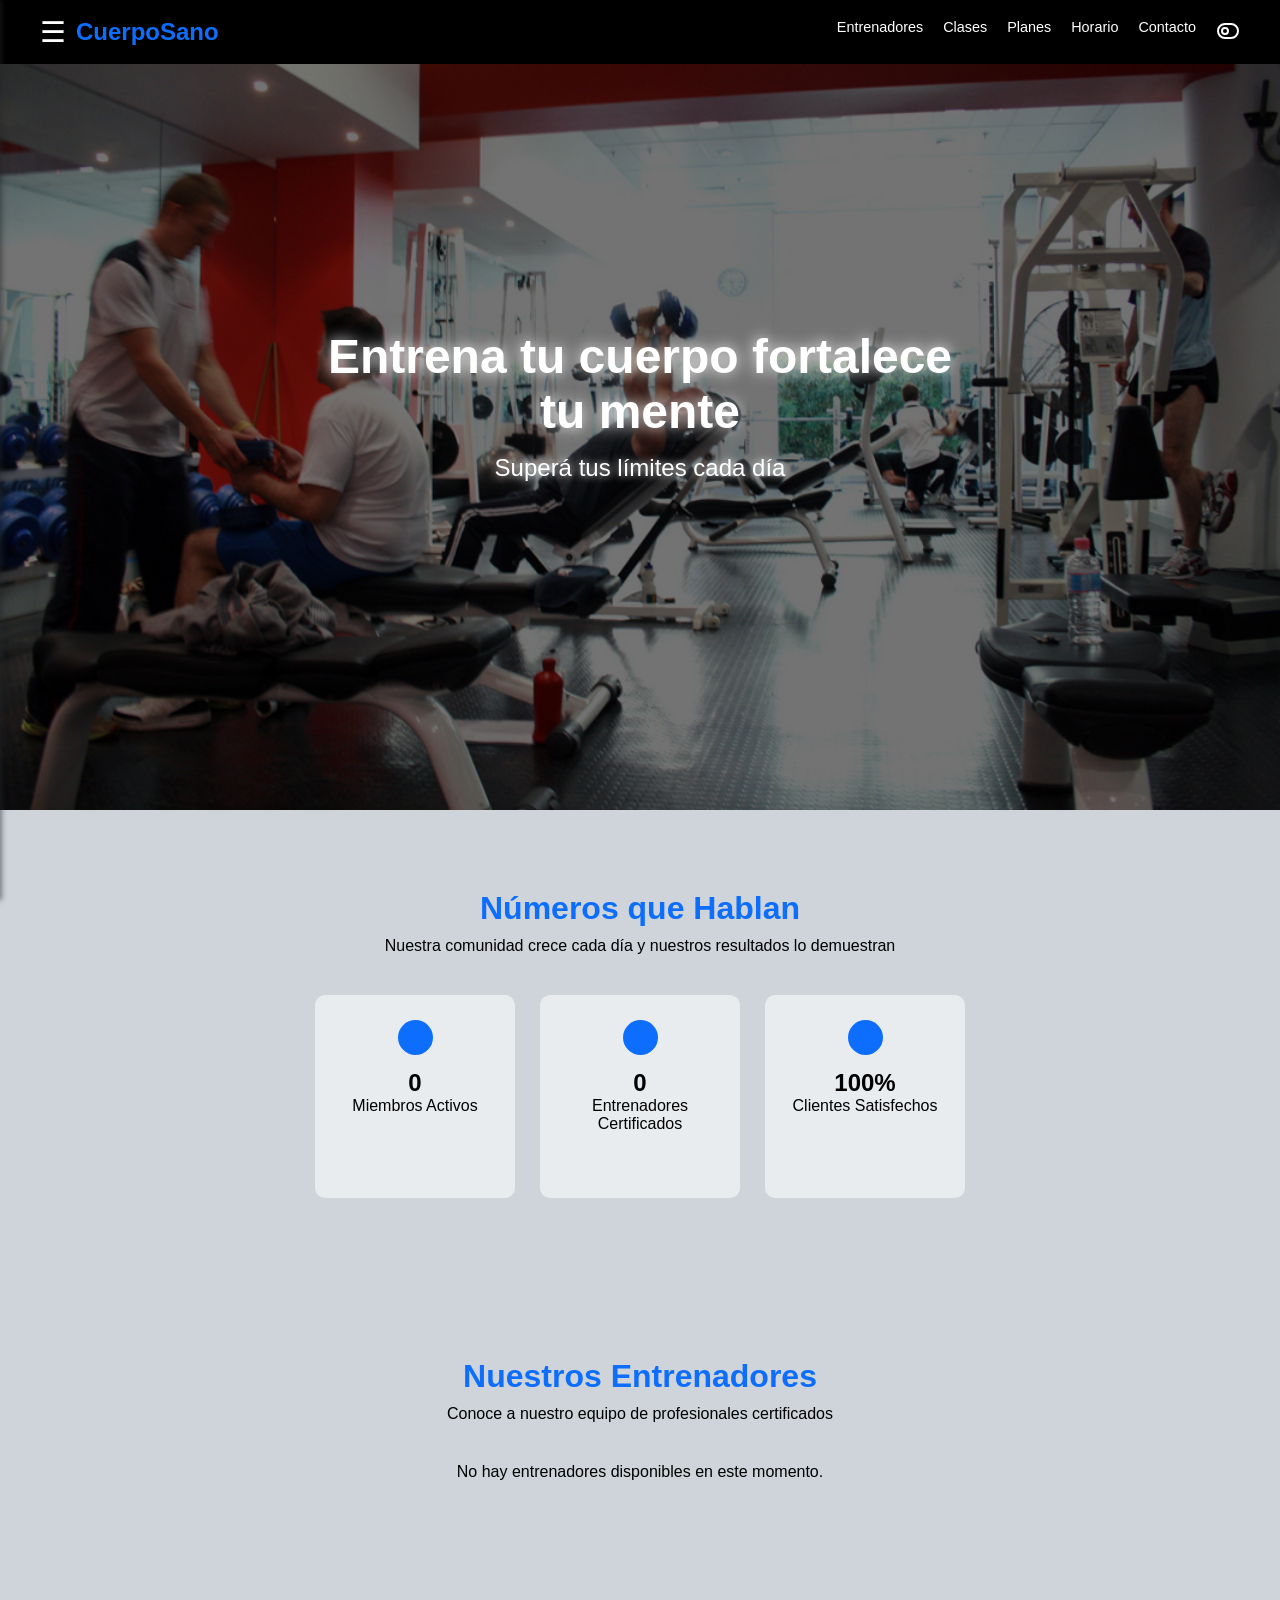
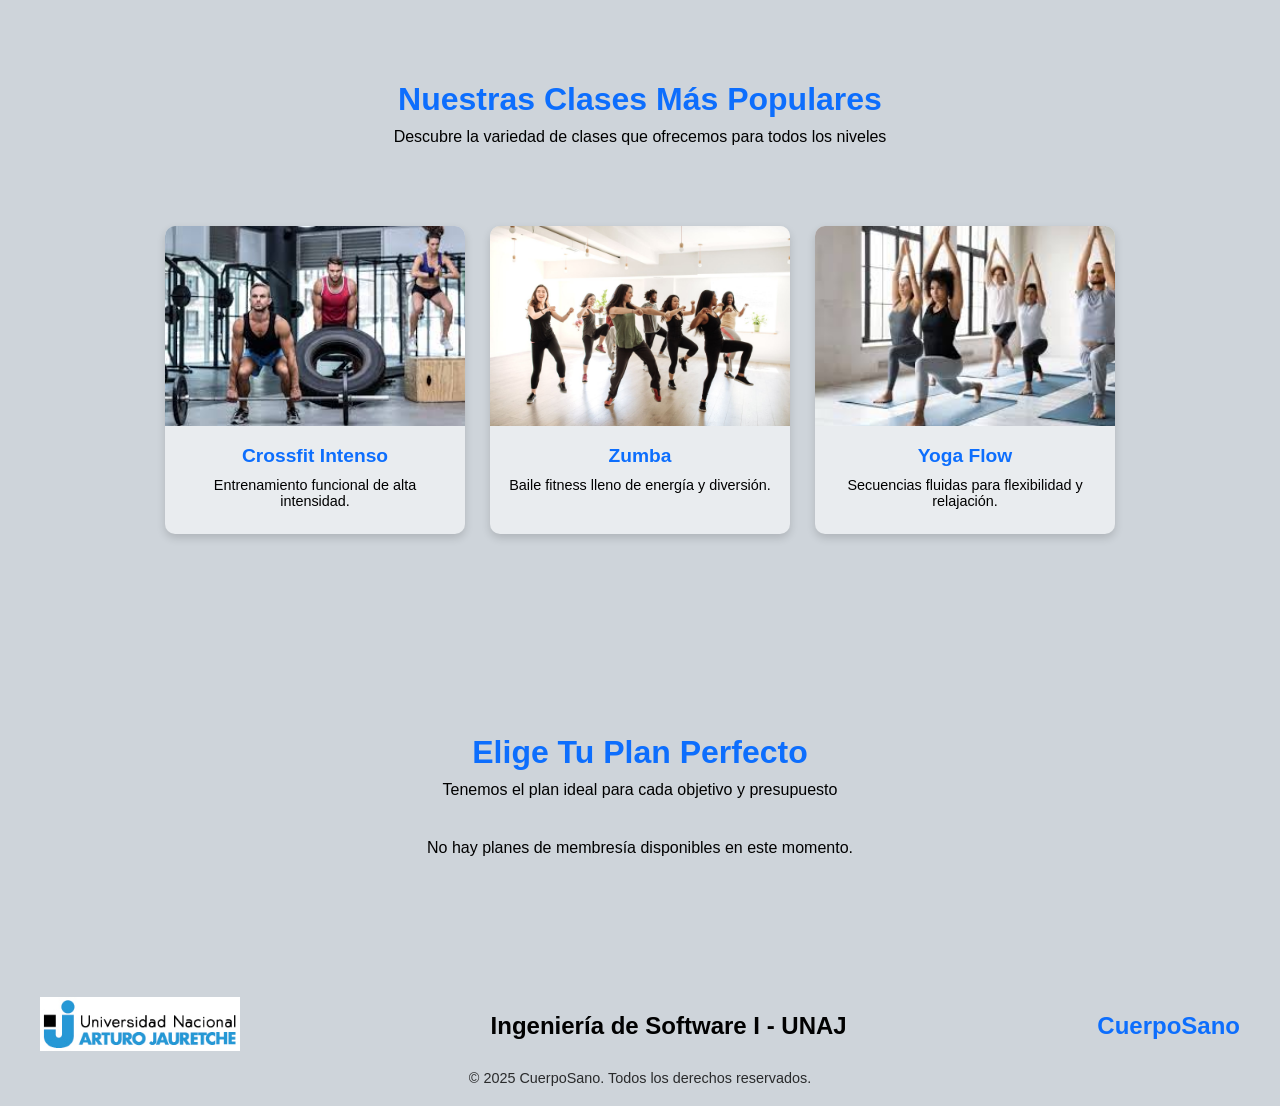
==== FrontEnd/HTML/index.html @ db88c617 "first commit" ====
<!DOCTYPE html>
<html lang="es">
<head>
  <meta charset="UTF-8">
  <meta name="viewport" content="width=device-width, initial-scale=1.0">
  <title>CuerpoSano</title>
  <link rel="stylesheet" href="../HTML/CSS/style.css">
</head>

<body>

  <!-- ================= HEADER ================= -->
  <header class="navbar">
    <div class="menu-container">
      <button class="menu-btn" id="menu-btn">☰</button>
      <div class="logo">CuerpoSano</div>
    </div>


    <!-- Botón sidebar derecho (solo visible en móvil) -->
    <button class="menu-btn-right" id="menu-btn-right">☰</button>

    <nav class="nav-links">
      <button class="close-btn-right" id="close-btn-right">×</button> <!-- botón cierre -->
      <a href="#entrenadores">Entrenadores</a>
      <a href="#clases">Clases</a>
      <a href="#planes">Planes</a>
      <a href="horarios.html">Horario</a>
      <a href="contacto.html">Contacto</a>
      <button id="modoNocturnoBtn" class="modo-btn">
        <svg xmlns="http://www.w3.org/2000/svg" width="24" height="24" viewBox="0 0 24 24" fill="none" stroke="currentColor" stroke-width="2" stroke-linecap="round" stroke-linejoin="round" class="lucide lucide-toggle-left-icon lucide-toggle-left"><circle cx="9" cy="12" r="3"/><rect width="20" height="14" x="2" y="5" rx="7"/></svg>
      </button>
    </nav>

  </header>

  <!-- ================= SIDEBAR ================= -->
  <aside id="sidebar" class="sidebar sidebar-visible">
      <button class="close-btn" id="close-btn">×</button> 
    <ul>
      <li><a href="clases.html">Clases</a></li>
      <li><a href="actividades.html">Actividades</a></li>
      <li><a href="Entrenadores.html">Entrenadores</a></li>
      <li><a href="miembros.html">Miembros</a></li>
      <li><a href="membresias.html">Membresias</a></li>
      <li><a href="reporte-asistencia.html">Asistencias</a></li>
      <li><a href="reporte-ingresos.html">Ingresos</a></li>
    </ul>
</aside>

  <!-- Overlay del sidebar -->
  <div id="overlay" class="overlay"></div>

  <!-- ================= HERO SLIDER ================= -->
    <section class="hero-slider">
    <div class="hero-slide active" style="background-image: url('../ASSETS/img/fondo_1.jpg');">
        <div class="hero-overlay"></div>
        <div class="hero-content">
        <h1>Entrena tu cuerpo fortalece tu mente</h1>
        <p>Superá tus límites cada día</p>
        </div>
    </div>

  <div class="hero-slide" style="background-image: url('../ASSETS/img/fondo_2.jpg');">
    <div class="hero-overlay"></div>
    <div class="hero-content">
      <h1>Entrena con expertos</h1>
      <p>Nuestros entrenadores certificados te guiarán en cada paso</p>
    </div>
  </div>

  <div class="hero-slide" style="background-image: url('../ASSETS/img/fondo_3.jpg');">
    <div class="hero-overlay"></div>
    <div class="hero-content">
      <h1>Tu bienestar es nuestra meta</h1>
      <p>Un cuerpo sano comienza con una mente fuerte</p>
    </div>
  </div>
</section>
  <!-- ================= SECCIÓN ESTADÍSTICAS ================= -->
  <section class="stats">
    <h2>Números que Hablan</h2>
    <p>Nuestra comunidad crece cada día y nuestros resultados lo demuestran</p>

    <div class="stats-grid">
      <div class="stat-card">
        <span class="circle"></span>
        <h3 id="miembrosActivosContador">0</h3>
        <p>Miembros Activos</p>
      </div>
      <div class="stat-card">
        <span class="circle"></span>
        <h3 id="entrenadoresContador">0</h3>
        <p>Entrenadores Certificados</p>
      </div>
      <div class="stat-card">
        <span class="circle"></span>
        <h3>100%</h3>
        <p>Clientes Satisfechos</p>
      </div>
    </div>
  </section>

  <!-- ================= SECCIÓN ENTRENADORES ================= -->
  <section class="trainers" id="entrenadores">
    <h2>Nuestros Entrenadores</h2>
    <p>Conoce a nuestro equipo de profesionales certificados</p>

    <div class="trainer-cards" id="trainer-cards-container"></div>
  </section>

  <!-- ================= SECCIÓN CLASES ================= --> 
  <section class="class" id="clases">
    <div class="container_Class">
        <h2>Nuestras Clases Más Populares</h2>
        <p>Descubre la variedad de clases que ofrecemos para todos los niveles</p> 
    </div> 
    <div class="cards-container" id="clases-container">
        <div class="card"> 
            <img src="../ASSETS/img/clase_crossfit.jpg" alt="Crossfit"> 
            <div class="card-content"> 
                <h3>Crossfit Intenso</h3>
                 <p>Entrenamiento funcional de alta intensidad.</p> 
                </div> </div> <div class="card"> 
                    <img src="../ASSETS/img/clase_zumba.jpg" alt="Zumba"> 
                    <div class="card-content"> 
                        <h3>Zumba</h3> 
                        <p>Baile fitness lleno de energía y diversión.</p> 
                    </div> </div> <div class="card"> 
                        <img src="../ASSETS/img/clase_yoga.jpg" alt="Yoga"> 
                        <div class="card-content"> 
                            <h3>Yoga Flow</h3> 
                            <p>Secuencias fluidas para flexibilidad y relajación.</p> 
                    </div> 
            </div> 
        </div> 
    </section>

  <!-- ================= SECCIÓN PLANES ================= -->
  <section class="plans" id="planes">
    <h2>Elige Tu Plan Perfecto</h2>
    <p>Tenemos el plan ideal para cada objetivo y presupuesto</p>

    <div class="plans-grid" id="plans-container"></div>
  </section>

  <!-- ================= FOOTER ================= -->
  <footer>
    <div class="footer-container">
      <div class="footer-left">
        <img src="../ASSETS/img/logo-unaj-2016-01.jpg" alt="icono UNAJ" class="unaj-icon">
      </div>
      <div class="footer-center">
        <h2>Ingeniería de Software I - UNAJ</h2>
      </div>
      <div class="footer-right">
        <h2>CuerpoSano</h2>
      </div>
    </div>
    <div class="footer-bottom">
      <p>© 2025 CuerpoSano. Todos los derechos reservados.</p>
    </div>
  </footer>

  <!-- ================= SCRIPT ================= -->
  <script src="../HTML/JS/index.js"></script>
  <script src="../HTML/JS/utils.js"></script>
  <!-- Importo todos los íconos -->
    <object type="image/svg+xml" data="assets/icons/icons.svg" style="display:none;"></object>
</body>
</html>
---- FrontEnd/HTML/CSS/style.css ----
/* =========================================================
   VARIABLES DE COLOR
========================================================= */
:root {
  --bg: #ced4da;           /* Fondo principal */
  --bg-alt: #e9ecef;      /* Fondo de cards, tablas, formularios */ 
  --text: #010101;          /* Texto principal */
  --text-alt: #000000;      /* Texto secundario */
  --highlight: #0d6efd;    /* Color principal / amarillo */
  --highlight-hover: #0b5ed7;/* Hover amarillo */
  --btn-alt: #adb5bd;      /* Botón secundario */
  --btn-edit: #198754;     /* Botón editar */
  --btn-delete: #dc3545;   /* Botón eliminar */
  --border: #f8f9fa;       /* Bordes */
  --overlay: rgba(33,37,41,0.5); /* Overlay */
  --card-shadow: rgba(0,0,0,0.15);
  --hover-bg: #97afd4; /* Verde claro para hover en modo día */

}
.tabla-gestion tbody tr:hover { 
  background-color: var(--hover-bg);
}

/* === Botón Cancelar (solo modo día) === */
.btn-secondary,
#cancelarFormBtn {
  background-color: var(--btn-delete);
  color: #fff;
  border: none;
  transition: background-color 0.2s ease;
}

.btn-secondary:hover,
#cancelarFormBtn:hover {
  background-color: #bb2d3b; /* tono más oscuro al pasar el mouse */
}

[data-paleta="Nocturno"] {
  --bg: #111;             
  --bg-alt: #1e293b;      
  --text: #ffffff;        
  --text-alt: #ccc;       
  --highlight: #fa3715;    
  --highlight-hover: #fd5f2ffd; 
  --btn-alt: #333;         
  --btn-edit: #4ade80;     
  --btn-delete: #f87171;   
  --border: #333;          
  --overlay: rgba(0,0,0,0.5); 
  --card-shadow: rgba(0,0,0,0.3);
}

.modo-btn {
  color: #fff;
  border: none;
  border-radius: 8px;
  cursor: pointer;
  font-weight: 600;
  background-color: rgb(0, 0, 0);
  transition: background-color 0.3s ease;
}

.modo-btn:hover {
  background-color: rgb(0, 0, 0);
}


/* =========================================================
   RESET Y CONFIGURACIÓN GENERAL
========================================================= */
* {
  margin: 0;
  padding: 0;
  box-sizing: border-box;
}


body {
  min-height: 100vh;
}

body {
  background-color: var(--bg);
  font-family: 'Segoe UI', sans-serif;
  color: var(--text);
  display: flex;
  flex-direction: column;
}

/* =========================================================
   HEADER / NAVBAR
========================================================= */
.navbar {
  position: fixed;
  top: 0;
  left: 0;
  width: 100%;
  display: flex;
  justify-content: space-between;
  align-items: center;
  padding: 15px 40px;
  color:  #fff;
  z-index: 1000;
  background-color: rgb(0, 0, 0); 
}

.logo {
  font-size: 1.5rem;
  font-weight: bold;
  color: var(--highlight);
}

.menu-container {
  display: flex;
  align-items: center;
  gap: 10px;
}

.menu-btn {
  background: none;
  border: none;
  font-size: 1.8rem;
  color:  #fff;
  cursor: pointer;
}

.nav-links {
  display: flex;
  gap: 20px;
}

.nav-links a {
  color:  #fff;
  text-decoration: none;
  font-size: 0.9rem;
  transition: color 0.3s;
}

.nav-links a:hover {
  color: var(--highlight);
}

/* Botón derecho (visible solo en pantallas pequeñas) */
.menu-btn-right {
  position: fixed;
  top: 15px;
  right: 20px;
  background: none;
  border: none;
  font-size: 1.8rem;
  color:  #fff;
  cursor: pointer;
  display: none;
}

/* Botón de cierre dentro del sidebar derecho */
.close-btn-right {
  position: absolute;
  top: 15px;
  right: 15px;
  background: none;
  border: none;
  font-size: 2rem;
  color:  #fff;
  cursor: pointer;
  display: none; /* Solo se muestra cuando el sidebar esté activo */
}

/* Mostrar solo en pantallas pequeñas */
@media (max-width: 768px) {
  .menu-btn-right {
    display: block;
  }

  .nav-links {
    display: flex;
    position: fixed;
    top: 0;
    right: -250px;
    width: 250px;
    height: 100vh;
    background-color: var(--bg-alt);
    flex-direction: column;
    padding: 60px 20px 20px 20px;
    gap: 20px;
    box-shadow: -2px 0 5px var(--overlay);
    transition: right 0.3s ease;
    z-index: 2000;
  }

  .nav-links.active {
    right: 0;
  }

  /* Mostrar el botón de cierre solo cuando el menú esté abierto */
  .nav-links.active .close-btn-right {
    display: block;
  }

  .nav-links a {
    font-size: 1rem;
    padding: 10px 0;
    color: var(--text);
  }

  .close-btn-right {
    color: var(--text);
  }
}


/* =========================================================
   SIDEBAR
========================================================= */
.sidebar {
  position: fixed;
  top: 0;
  left: -250px;
  width: 250px;
  height: 100%;
  background-color: var(--bg);
  color: var(--text);
  padding: 20px;
  box-shadow: 2px 0 5px var(--overlay);
  transition: left 0.3s ease;
  z-index: 1000;
  overflow-y: auto;
}

.sidebar.active {
  left: 0;
}

.sidebar ul {
  list-style: none;
  margin-top: 40px;
}

.sidebar ul li {
  margin: 20px 0;
}

.sidebar ul li a {
  color: var(--text);
  text-decoration: none;
  font-size: 1rem;
  transition: color 0.2s;
}

.sidebar ul li a:hover {
  color: var(--highlight);
}

.close-btn {
  background: none;
  border: none;
  font-size: 2rem;
  color: var(--text);
  cursor: pointer;
  position: absolute;
  top: 10px;
  right: 10px;
  
}


/* Responsive */
@media (max-width: 768px) {
  .sidebar-left,
  .sidebar-right {
    width: 220px;
  }
}

/* =========================================================
   OVERLAY
========================================================= */
.overlay {
  position: fixed;
  top: 0;
  left: 0;
  width: 100%;
  height: 100%;
  background: var(--overlay);
  display: none;
  z-index: 900;
}

.overlay.active {
  display: block;
}

/* =========================================================
   HERO (SLIDER PRINCIPAL)
========================================================= */
.hero-slider {
  position: relative;
  height: 90vh;
  overflow: hidden;

}

.hero-slide {
  position: absolute;
  inset: 0;
  background-size: cover;
  background-position: center;
  opacity: 0;
  transition: opacity 1.5s ease-in-out;
}

.hero-slide.active {
  opacity: 1;
  z-index: 1;
}

.hero-slide .overlay {
  position: absolute;
  inset: 0;
  background: var(--overlay);
  z-index: 2;
}

.hero-slide::after {
  content: "";
  position: absolute;
  inset: 0;
  background: rgba(0, 0, 0, 0.55); /* Ajustá la opacidad aquí */
  z-index: 1;
}

.hero-content {
  position: relative;
  z-index: 3;
  text-align: center;
  top: 50%;
  transform: translateY(-50%);
  max-width: 700px;
  margin: 0 auto;
  padding: 20px;
}

.hero-content h1 {
  font-size: 3rem;
  margin-bottom: 15px;
  font-weight: bold;
  color: #fff;
  text-shadow: 0 0 15px  #fff;
}

.hero-content p {
  font-size: 1.5rem;
  color:  #fff;
  text-shadow: 0 0 8px  #fff;
}

/* Responsive Hero */
@media (max-width: 768px) {
  .hero-content h1 {
    font-size: 2rem;
  }
  .hero-content p {
    font-size: 1rem;
  }
}

/* =========================================================
   SECCIÓN ESTADÍSTICAS
========================================================= */
.stats {
  text-align: center;
  padding: 80px 20px;
  background-color: var(--bg);
}

.stats h2 {
  color: var(--highlight);
  font-size: 2rem;
  margin-bottom: 10px;
}

.stats p {
  color: var(--text-alt);
  margin-bottom: 40px;
}

.stats-grid {
  display: flex;
  justify-content: center;
  flex-wrap: wrap;
  gap: 25px;
}

.stat-card {
  background-color: var(--bg-alt);
  border-radius: 10px;
  padding: 25px;
  width: 200px;
  text-align: center;
  transition: transform 0.3s;
}

.stat-card:hover {
  transform: translateY(-5px);
}

.stat-card .circle {
  width: 35px;
  height: 35px;
  background-color: var(--highlight);
  border-radius: 50%;
  margin: 0 auto 10px;
}

.stat-card h3 {
  font-size: 1.5rem;
  color: var(--text);
}

.stat-card p {
  color: var(--text-alt);
}

/* =========================================================
   SECCIÓN ENTRENADORES
========================================================= */
.trainers {
  text-align: center;
  padding: 80px 20px;
  background-color: var(--bg);
}

.trainers h2 {
  color: var(--highlight);
  font-size: 2rem;
  margin-bottom: 10px;
}

.trainers p {
  color: var(--text-alt);
  margin-bottom: 40px;
}

.trainer-cards {
  display: flex;
  justify-content: center;
  flex-wrap: wrap;
  gap: 30px;
}

.trainer-card {
  background-color: var(--bg-alt);
  box-shadow: 0 4px 8px var(--card-shadow);
  border-radius: 10px;
  padding: 30px;
  width: 220px;
  text-align: center;
  transition: transform 0.3s;
}

.trainer-card:hover {
  transform: translateY(-5px);
}

.trainer-photo {
  width: 100px;
  height: 100px;
  border-radius: 50%;
  background-color: var(--btn-alt);
  border: 4px solid var(--highlight);
  margin: 0 auto 15px;
}

/* =========================================================
   MODALES (actualizados para consultas y detalles)
========================================================= */

/* Contenedor general */
.modal {
  display: none;
  position: fixed;
  inset: 0;
  justify-content: center;
  align-items: center;
  z-index: 2000;
  background:  var(--overlay);
  animation: fadeIn 0.3s ease;
}

.modal.show {
  display: flex;
}

/* Contenido principal del modal */
.modal-content {
  background-color: var(--bg-alt);
  padding: 2rem;
  border-radius: 12px;
  box-shadow: 0 0 25px var(--card-shadow);
  width: 90%;
  max-width: 500px;
  color: var(--text);
  position: relative;
  animation: modalFadeIn 0.3s ease;
}

.modal-content form {
  background-color: var(--bg);
  padding: 1rem;
  border-radius: 10px;
  box-shadow: 0 0 10px var(--card-shadow);
}

.modal .btn {
  width: 45%;
  text-align: center;
}

/* Versión más pequeña (modal de consulta) */
.modal-content.small {
  max-width: 350px;
  text-align: center;
}

/* Animaciones */
@keyframes modalFadeIn {
  from {
    opacity: 0;
    transform: translateY(-20px);
  }
  to {
    opacity: 1;
    transform: translateY(0);
  }
}

@keyframes fadeIn {
  from { opacity: 0; }
  to { opacity: 1; }
}

/* Inputs dentro del modal */
.modal-content input[type="text"],
.modal-content textarea {
  width: 100%;
  padding: 10px;
  margin: 10px 0 20px;
  border: 1px solid var(--border);
  border-radius: 8px;
  background-color: var(--bg);
  color: var(--text);
  font-size: 1rem;
}

/* Título del modal */
.modal-content h3 {
  color: var(--highlight);
  text-align: center;
  margin-bottom: 15px;
}

/* Cierre del modal */
.cerrar-modal,
.close-modal {
  position: absolute;
  top: 10px;
  right: 15px;
  background: none;
  border: none;
  color: var(--text-alt);
  font-size: 1.8rem;
  cursor: pointer;
  transition: color 0.3s ease;
}

.cerrar-modal:hover,
.close-modal:hover {
  color: var(--highlight);
}

/* Botones dentro del modal */
.modal .btn-group {
  display: flex;
  justify-content: center;   /* Centra horizontalmente */
  align-items: center;
  gap: 15px;                 /* Espacio entre los botones */
  margin-top: 20px;          /* Separación del resto del formulario */
}

/* Contenido del modal de detalle */
#detalleContenido p {
  margin: 8px 0;
  color: var(--text-alt);
  font-size: 1rem;
}
#detalleEntrenadorContenido p, #detalleEntrenadorContenido ul {
  margin: 8px 0;
  color: var(--text-alt);
  font-size: 1rem;
}

.modal-confirm {
  text-align: center;
}

.modal-confirm h4 {
  margin-bottom: 15px;
  color: var(--highlight);
}

/* =========================================================
   MODAL DE MIEMBRO (ESTILOS ÚNICOS Y AISLADOS)
   No afecta a ningún otro modal
========================================================= */

/* Contenedor del modal miembro */
.modal-miembro .modal-content {
  max-width: 900px !important;  /* Más ancho SOLO aquí */
  width: 90%;
  padding: 2rem;
}

/* Doble columna solo dentro de este modal */
.modal-miembro .form-row {
  display: flex;
  gap: 20px;
  width: 100%;
}

.modal-miembro .form-row .form-group {
  flex: 1;
}

/* Inputs dentro del modal miembro */
.modal-miembro select,
.modal-miembro input[type="text"],
.modal-miembro input[type="date"]{
  width: 100%;
  padding: 10px;
  margin: 10px 0 20px;
  border: 1px solid var(--border);
  border-radius: 8px;
  background-color: var(--bg);
  color: var(--text);
  font-size: 1rem;
}
.modal-miembro input[type="file"]{
  width: 100%;
  padding: 5px;
  margin: 10px 0 20px;
  border: 1px solid var(--border);
  border-radius: 8px;
  background-color: var(--bg);
  color: var(--text);
  font-size: 1rem;
}

/* Botones centrados del modal miembro */
.modal-miembro .btn-group {
  display: flex;
  justify-content: center;
  gap: 15px;
  margin-top: 25px;
}

/* Título si querés usarlo */
.modal-miembro h3 {
  color: var(--highlight);
  text-align: center;
  margin-bottom: 10px;
}

/* =========================================================
   SECCIONES CLASES Y ACTIVIDADES
========================================================= */

.class {
  text-align: center;
  padding: 80px 20px;
  background-color: var(--bg);
}

.container_Class h2 {
  color: var(--highlight);
  margin-bottom: 10px;
  font-size: 2rem;
}

.container_Class p {
  color: var(--text-alt);
  margin-bottom: 40px;
}

.cards-container {
  display: flex;
  justify-content: center;
  flex-wrap: wrap;
  gap: 25px;
  padding: 40px; 
}

.card {
  background-color: var(--bg-alt);
  border-radius: 10px;
  overflow: hidden;
  width: 300px;
  box-shadow: 0 4px 8px var(--card-shadow);
  transition: transform 0.3s;
}

.card:hover {
  transform: translateY(-5px);
}

.card img {
  width: 100%;
  height: 200px;
  object-fit: cover;
}

.card-content {
  padding: 15px;
}

.card-content h3 {
  color: var(--highlight);
  margin-bottom: 10px;
  font-size: 1.2rem;
}

.card-content p {
  font-size: 0.9rem;
  color: var(--text-alt);
  margin-bottom: 10px;
}

.card-content small {
  font-size: 0.8rem;
  opacity: 0.8;
}

/* =========================================================
   SECCIÓN PLANES
========================================================= */
.plans {
  text-align: center;
  padding: 80px 20px;
  background-color: var(--bg);
}

.plans h2 {
  color: var(--highlight);
  font-size: 2rem;
  margin-bottom: 10px;
}

.plans p {
  color: var(--text-alt);;
  margin-bottom: 40px;
}

.plans-grid {
  display: flex;
  justify-content: center;
  flex-wrap: wrap;
  gap: 25px;
}

.plan-card {
  background-color: var(--bg-alt);
  border-radius: 10px;
  padding: 30px;
  width: 260px;
  text-align: center;
  position: relative;
  box-shadow: 0 4px 8px var(--card-shadow);
  transition: transform 0.3s;
}

.plan-card:hover {
  transform: translateY(-5px);
}

.plan-card .circle {
  width: 35px;
  height: 35px;
  background-color: var(--highlight);
  border-radius: 50%;
  margin: 0 auto 15px;
}

.plan-card h3 {
  color: var(--text);
  margin-bottom: 10px;
}

.plan-card p {
  color: var(--text-alt);
  margin-bottom: 15px;
}

.plan-card .price {
  color: var(--highlight);
  font-size: 1.6rem;
  font-weight: bold;
  display: block;
  margin-bottom: 15px;
}

.plan-card ul {
  list-style: none;
  color: var(--text-alt);
  font-size: 0.9rem;
  line-height: 1.6;
}

.tag, .tag-1{
  position: absolute;
  top: 10px;
  right: 10px;
  background-color: var(--highlight);
  color: var(--bg);
  font-size: 0.75rem;
  padding: 5px 10px;
  border-radius: 5px;
}
.tag-1 {
  background-color: lab(72.83% 26 70.53);
}


/* =========================================================
   FOOTER
========================================================= */
footer {
  background-color: var(--bg);
  color: var(--text);
  padding: 20px;
  margin-top: auto;
}

.footer-container {
  display: flex;
  justify-content: space-between;
  align-items: center;
  max-width: 1200px;
  margin: 0 auto;
}

.unaj-icon {
  width: 200px;
  height: auto;
}

.footer-right h2 {
  color: var(--highlight);
  text-align: center;
  font-size: 1.5rem;
}

.footer-bottom {
  text-align: center;
  margin-top: 15px;
  font-size: 0.9rem;
  opacity: 0.8;
}

/* =========================================================
   ANIMACIONES / TRANSICIONES
========================================================= */
section {
  scroll-margin-top: 80px;
  transition: opacity 0.6s ease-in-out, transform 0.6s ease-in-out;
}

/* ========================================================= 
    CONTACTOS
========================================================= */ 
.contacts { 
  padding: 60px 20px; 
  background-color: var(--bg); 
  color: var(--text);
  text-align: center; 
} 

.contacts h1 { 
  color: var(--highlight);
  margin-bottom: 40px;
} 

.contact-card { 
  background-color: var(--bg-alt); 
  border-radius: 10px; 
  width: 250px; 
  padding: 20px; 
  box-shadow: 0 4px 8px var(--card-shadow);
  transition: transform 0.3s; 
} 

.contact-card:hover { 
  transform: translateY(-5px); 
} 

.contact-card h3 { 
  color: var(--highlight); 
  margin-bottom: 10px; 
  font-size: 1rem; 
} 

.contact-card p { 
  margin: 5px 0; 
  font-size: 0.8rem; 
  color: var(--text-alt);
}


.circle {
  display: inline-block;
  width: 30px;
  height: 30px;
  background-color: var(--highlight) !important;
  border-radius: 50%;
  margin: 0 auto 10px;
  position: relative;
  z-index: 2;
}


/* =========================================================
   ESTILOS DE PÁGINAS DE GESTIÓN (Clases / Actividades)
========================================================= */


/* =========================================================
   CONTENEDOR PRINCIPAL DE GESTIÓN
========================================================= */

.main-content {
  padding: 60px 20px;
  background-color: var(--bg);
  min-height: 80vh;
}

/* =========================================================
   ENCABEZADOS Y TITULOS
========================================================= */

.gestor h1 {
  text-align: center;
  color: var(--highlight);
  font-size: 2.2rem;
  margin-bottom: 30px;
  margin-top: 30px;
}

.gestor h2 {
  text-align: center;
  color: var(--highlight);
  font-size: 1.6rem;
  margin: 40px 0 15px;
}

/* =========================================================
   FORMULARIOS DE GESTIÓN
========================================================= */

.form-gestion {
  background-color: var(--bg-alt);
  border-radius: 12px;
  padding: 25px 30px;
  max-width: 600px;
  margin: 0 auto;
  box-shadow: 0 4px 10px var(--card-shadow);
}

.form-gestion label {
  display: block;
  font-weight: bold;
  margin-top: 15px;
  color: var(--highlight);
}

.form-gestion input[type="text"],
.form-gestion input[type="number"],
.form-gestion select,
.form-gestion textarea {
  width: 100%;
  padding: 10px;
  margin-top: 5px;
  border: 1px solid var(--border);
  border-radius: 6px;
  background-color: var(--bg);
  color: var(--text);
  font-size: 1rem;
}

.form-gestion textarea {
  resize: vertical;
  min-height: 80px;
}

.lista-actividades {
  display: flex;
  flex-wrap: wrap;
  gap: 10px;
}

.lista-actividades label {
  background: var(--bg-alt);
  padding: 5px 10px;
  border-radius: 8px;
  cursor: pointer;
}

.lista-actividades input {
  margin-right: 5px;
}

/* =========================================================
   SELECTOR DE HORARIO (día + hora + duración)
========================================================= */
.form-group select,
.form-group input[type="time"],
.form-group input[type="number"] {
  background-color: var(--bg);
  color: var(--text);
  border: 1px solid var(--border);
  border-radius: 6px;
  padding: 8px;
  width: 100%;
  font-size: 1rem;
  transition: border-color 0.2s ease, box-shadow 0.2s ease;
}

.form-group select:focus,
.form-group input[type="time"]:focus,
.form-group input[type="number"]:focus {
  outline: none;
  border-color: var(--highlight);
  box-shadow: 0 0 8px var(--highlight);
}


/* =========================================================
   GRUPOS Y SECCIONES DEL CRUD
========================================================= */

.main-container {
  padding: 40px;
  text-align: center;
}

.form-section,
.list-section {
  background-color: var(--bg-alt);
  padding: 25px;
  border-radius: 10px;
  max-width: 800px;
  margin: 40px auto;
  color: var(--text);
  box-shadow: 0 4px 8px var(--card-shadow);
}

.form-group {
  margin: 15px 0;
  text-align: left;
}

.form-group label {
  display: block;
  margin-bottom: 6px;
  color: var(--highlight);
  font-weight: 600;
}

.form-group input,
.form-group select,
.form-group textarea {
  width: 100%;
  padding: 8px;
  border-radius: 6px;
  border: 1px solid var(--border);
  background-color: var(--bg);
  color: var(--text);
  font-size: 1rem;
}
.form-group textarea {
    resize: vertical;
    min-height: 80px;
}

/* =========================================================
   TABLAS DE GESTIÓN
========================================================= */

.tabla-gestion,
.tabla {
  width: 90%;
  margin: 30px auto;
  border-collapse: collapse;
  background-color: var(--bg-alt);
  border-radius: 10px;
  overflow: hidden;
  box-shadow: 0 4px 8px var(--card-shadow);
  color: var(--text);
}

.tabla-gestion th,
.tabla th {
  background-color: var(--highlight);
  color: var(--bg);
  font-weight: bold;
  text-align: center;
  padding: 12px 15px;
}


.tabla-gestion td,
.tabla td {
  padding: 12px 15px;
  border-bottom: 1px solid var(--border);
  text-align: center;
}

.tabla-gestion tr:hover,
.tabla tr:hover {
  background-color: #243147;
}

.tabla button {
  margin: 0 5px;
}
/* =========================================================
   RESPONSIVE DESIGN
========================================================= */

@media (max-width: 992px) {
  .main-content {
    padding: 40px 15px;
  }

  .form-gestion {
    width: 95%;
    padding: 20px;
  }

  .tabla-gestion,
  .tabla {
    width: 100%;
    font-size: 0.95rem;
  }
}

@media (max-width: 768px) {
  .main-container {
    padding: 20px;
  }

  .form-section,
  .list-section {
    width: 100%;
    padding: 20px;
  }

  .tabla-gestion,
  .tabla {
    font-size: 0.9rem;
  }
}

@media (max-width: 480px) {
  .gestor h1 {
    font-size: 1.8rem;
  }

  .gestor h2 {
    font-size: 1.3rem;
  }

  .form-gestion,
  .form-section,
  .list-section {
    padding: 15px;
  }

  .tabla-gestion,
  .tabla {
    font-size: 0.85rem;
  }
}
html {
  scroll-behavior: smooth;
}

/* =========================================================
   BOTONES UNIFICADOS (Guardar / Editar / Eliminar)
========================================================= */

/* Base general */
.btn {
  display: inline-block;
  padding: 10px 20px;
  border: none;
  border-radius: 10px;
  font-weight: bold;
  cursor: pointer;
  font-size: 0.95rem;
  transition: transform 0.2s ease, box-shadow 0.3s ease, background-color 0.3s ease;
  color: var(--border);
  background-color: var(--highlight);
  letter-spacing: 0.5px;
}

/* Hover general con efecto neón */
.btn:hover {
  transform: translateY(-2px);
  box-shadow: 0 0 12px var(--highlight), 0 0 25px var(--highlight);
}

/* Botón Guardar */
.btn-save {
  background-color: var(--highlight);
  color: var(--border);
}
.btn-save:hover {
  background-color: var(--highlight);
  box-shadow: 0 0 12px var(--highlight-hover), 0 0 25px var(--highlight-hover);
}


/* Botón Editar */
.btn-edit {
  background-color: #22c55e;
  color: var(--border);
}
.btn-edit:hover {
  background-color: #4ade80;
  box-shadow: 0 0 12px #22c55e, 0 0 25px #22c55e;
}

/* Botón Eliminar */
.btn-delete {
  background-color: #ff0000;
  color: var(--border);
}
.btn-delete:hover {
  background-color: #f87171;
  box-shadow: 0 0 12px #ff0000, 0 0 25px #ff0000;
}

/* Botón Secundario */
.btn-secondary {
  background-color: #ef4444;
  color: var(--text);
}
.btn-secondary:hover {
  background-color: #f87171;
  box-shadow: 0 0 12px #ef4444, 0 0 25px #ef4444;
}

/* Tamaños opcionales */
.btn-small {
  padding: 6px 12px;
  font-size: 0.85rem;
}

.btn-large {
  padding: 12px 24px;
  font-size: 1.05rem;
}

/* Contenedor del botón alineado*/
.btn-row {
  display: flex;
  justify-content: space-between; /* Uno a la izquierda, otro a la derecha */
  align-items: center;            /* Alinea verticalmente */
  margin: 20px 8%;                /* Espacio arriba/abajo y a los costados */
}

/* =========================================================
   ALERTAS
========================================================= */
.alert {
  background-color: var(--highlight);
  color: var(--border);
  padding: 10px;
  border-radius: 6px;
  margin-top: 15px;
  text-align: center;
  font-weight: bold;
}

.alert.error {
  background-color: #ef4444;
}

.alert.success {
  background-color: #22c55e;
}



::placeholder {
  color: var(--text-alt);
  opacity: 0.7;
}

/* =========================================================
   BOTONES DE CLASE EN TABLA DE HORARIOS
========================================================= */
.btn-clase {
  display: inline-block;
  background-color: rgba(13, 110, 253, 0.15); /* Azul suave */
  color: #0d6efd;
  font-weight: 600;
  border: 1px solid #0d6efd;
  border-radius: 20px;
  padding: 5px 12px;
  font-size: 0.85rem;
  cursor: pointer;
  transition: all 0.2s ease;
}

.btn-clase:hover {
  background-color: #0d6efd;
  color: #fff;

/* --- Modal general --- */
.modal-content {
  max-width: 900px;
  width: 90%;
  margin: auto;
  background-color: #fff;
  padding: 30px;
  border-radius: 10px;
  box-shadow: 0 4px 12px rgba(0, 0, 0, 0.2);
}

/* --- Formulario principal --- */
.form-horizontal {
  display: flex;
  flex-direction: column;
  gap: 20px;
}

/* --- Cada fila con dos columnas --- */
.form-row {
  display: flex;
  flex-wrap: wrap;
  gap: 20px;
  align-items: flex-start; /* etiqueta arriba */
}

/* --- Cada grupo (label + campo) --- */
.form-group {
  flex: 1 1 45%;
  min-width: 250px;
  display: flex;
  flex-direction: column;
}

/* --- Etiquetas --- */
.form-group label {
  margin-bottom: 6px;
  font-weight: 500;
  line-height: 1.2;
}

/* --- Campos uniformes --- */
.form-group input,
.form-group select {
  height: 42px;
  padding: 8px 10px;
  border: 1px solid #ccc;
  border-radius: 6px;
  font-size: 14px;
  box-sizing: border-box;
}

/* --- Ajustes para campos especiales --- */
.form-group input[type="date"],
.form-group input[type="file"] {
  height: 42px;
  padding: 6px 10px;
  line-height: normal;
  background-color: #f9f9f9; /* opcional para diferenciar file/date */
}

/* --- Grupo de botones --- */
.btn-group {
  display: flex;
  justify-content: flex-end;
  gap: 10px;
  margin-top: 10px;
}

/* Botón Guardar */
.btn-save {
  background-color: var(--highlight);
  color: #fff;
  border: none;
  border-radius: 6px;
  padding: 8px 20px;
  font-weight: 600;
  transition: background-color 0.2s ease;
}
.btn-save:hover {
  background-color: var(--highlight-hover);
}

/* Botón Cancelar */
.btn-secondary,
#cancelarFormBtn {
  background-color: var(--btn-delete);
  color: #fff;
  border: none;
  border-radius: 6px;
  padding: 8px 20px;
  font-weight: 600;
  transition: background-color 0.2s ease;
}
.btn-secondary:hover,
#cancelarFormBtn:hover {
  background-color: #bb2d3b;
}

/* --- Responsividad --- */
@media (max-width: 700px) {
  .form-row {
    flex-direction: column;
  }
  .form-group {
    flex: 1 1 100%;
  }
}


/*===== CÍRCULOS ================= */
.stats-grid, .plans-grid {
  display: flex;
  gap: 20px; /* separación horizontal */
  flex-wrap: wrap; /* para que bajen en pantallas pequeñas */
}

.stat-card, .plan-card {
  display: flex;
  flex-direction: column;
  align-items: center; /* ✅ centra horizontalmente los elementos dentro */
  text-align: center;
}

.stat-card .circle,
.plan-card .circle {
  width: 50px;   /* tamaño del círculo */
  height: 50px;
  border-radius: 50%;
  background-color: #007bff; /* azul */
  margin-bottom: 15px; /* separación del título */
  display: block; /* aseguramos que sea bloque */
}

/* Opcional: asegurar que los títulos estén alineados debajo del círculo */
.stat-card h3,
.plan-card h3 {
  margin: 0;
  line-height: 1.2;
}}

.detalle-izquierda {
  text-align: left;
}

.icon {
    width: 20px;
    height: 20px;
    stroke: currentColor;
    fill: none;
    stroke-width: 2;
    vertical-align: middle;
    margin-right: 6px
}

.icon-btn {
    background: none;
    border: none;
    padding: 6px;
    cursor: pointer;
}

.pagination {
  margin: 20px auto;
  display: flex;
  gap: 8px;
  justify-content: center;
  flex-wrap: wrap;
}

.pagination button {
  padding: 6px 12px;
  border: 1px solid var(--highlight);
  background: var(--bg-alt);
  color: var(--text);
  cursor: pointer;
  border-radius: 6px;
  font-weight: bold;
}

.pagination button.active {
  background: var(--highlight);
  color: white;
}

.pagination button:hover {
  background: var(--highlight-hover);
  color: white;
}

.pagination button {
  padding: 6px 12px;
  border: 1px solid var(--highlight);
  background: var(--bg-alt);
  color: var(--text);
  cursor: pointer;
  border-radius: 6px;
  font-weight: bold;
  transition: 0.2s ease;
}

.pagination button:hover:not(.active):not(:disabled) {
  background: var(--highlight-hover);
  color: white;
}

.pagination button.active {
  background: var(--highlight);
  color: white;
}

.pagination button:disabled {
  opacity: 0.5;
  cursor: not-allowed;
}
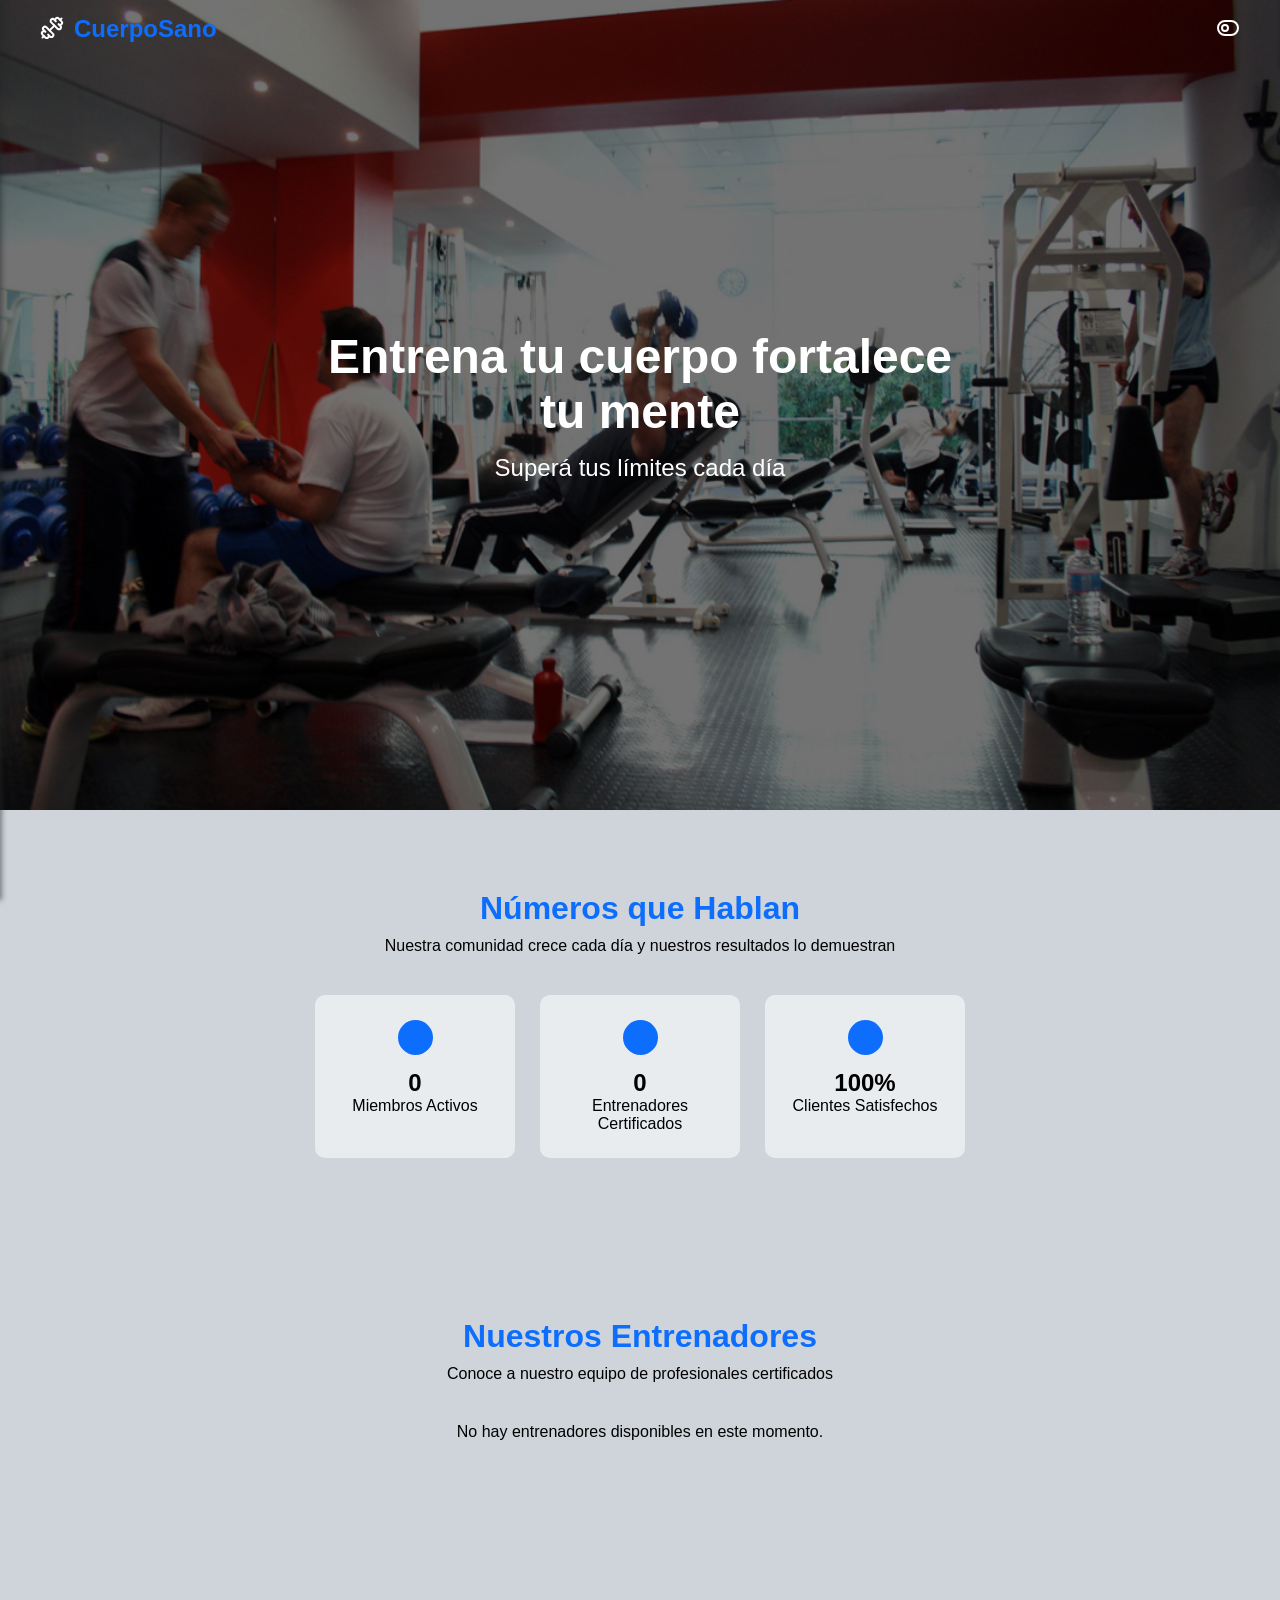
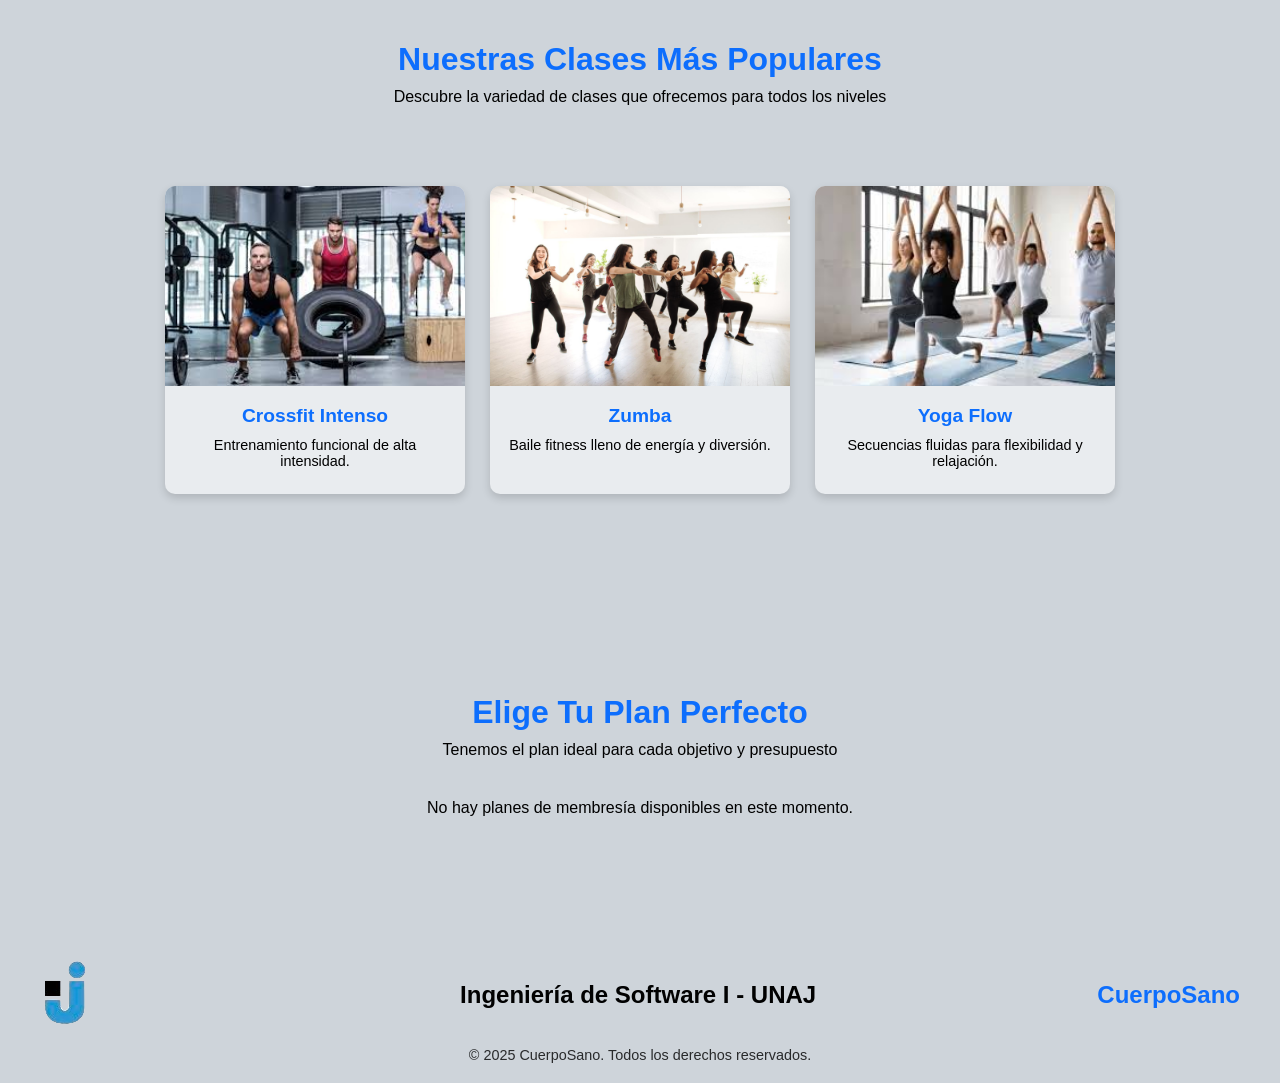
==== commit 003da9fc: "update Front index" ====
--- a/FrontEnd/HTML/index.html
+++ b/FrontEnd/HTML/index.html
@@ -7,46 +7,13 @@
   <link rel="stylesheet" href="../HTML/CSS/style.css">
 </head>
 
-<body>
+<body class="home">
 
   <!-- ================= HEADER ================= -->
-  <header class="navbar">
-    <div class="menu-container">
-      <button class="menu-btn" id="menu-btn">☰</button>
-      <div class="logo">CuerpoSano</div>
-    </div>
-
-
-    <!-- Botón sidebar derecho (solo visible en móvil) -->
-    <button class="menu-btn-right" id="menu-btn-right">☰</button>
-
-    <nav class="nav-links">
-      <button class="close-btn-right" id="close-btn-right">×</button> <!-- botón cierre -->
-      <a href="#entrenadores">Entrenadores</a>
-      <a href="#clases">Clases</a>
-      <a href="#planes">Planes</a>
-      <a href="horarios.html">Horario</a>
-      <a href="contacto.html">Contacto</a>
-      <button id="modoNocturnoBtn" class="modo-btn">
-        <svg xmlns="http://www.w3.org/2000/svg" width="24" height="24" viewBox="0 0 24 24" fill="none" stroke="currentColor" stroke-width="2" stroke-linecap="round" stroke-linejoin="round" class="lucide lucide-toggle-left-icon lucide-toggle-left"><circle cx="9" cy="12" r="3"/><rect width="20" height="14" x="2" y="5" rx="7"/></svg>
-      </button>
-    </nav>
-
-  </header>
+  <div id="header-placeholder"></div>
 
   <!-- ================= SIDEBAR ================= -->
-  <aside id="sidebar" class="sidebar sidebar-visible">
-      <button class="close-btn" id="close-btn">×</button> 
-    <ul>
-      <li><a href="clases.html">Clases</a></li>
-      <li><a href="actividades.html">Actividades</a></li>
-      <li><a href="Entrenadores.html">Entrenadores</a></li>
-      <li><a href="miembros.html">Miembros</a></li>
-      <li><a href="membresias.html">Membresias</a></li>
-      <li><a href="reporte-asistencia.html">Asistencias</a></li>
-      <li><a href="reporte-ingresos.html">Ingresos</a></li>
-    </ul>
-</aside>
+  <div id="aside-placeholder"></div>
 
   <!-- Overlay del sidebar -->
   <div id="overlay" class="overlay"></div>
@@ -145,27 +112,11 @@
   </section>
 
   <!-- ================= FOOTER ================= -->
-  <footer>
-    <div class="footer-container">
-      <div class="footer-left">
-        <img src="../ASSETS/img/logo-unaj-2016-01.jpg" alt="icono UNAJ" class="unaj-icon">
-      </div>
-      <div class="footer-center">
-        <h2>Ingeniería de Software I - UNAJ</h2>
-      </div>
-      <div class="footer-right">
-        <h2>CuerpoSano</h2>
-      </div>
-    </div>
-    <div class="footer-bottom">
-      <p>© 2025 CuerpoSano. Todos los derechos reservados.</p>
-    </div>
-  </footer>
+  <div id="footer-placeholder"></div>
 
   <!-- ================= SCRIPT ================= -->
   <script src="../HTML/JS/index.js"></script>
   <script src="../HTML/JS/utils.js"></script>
-  <!-- Importo todos los íconos -->
-    <object type="image/svg+xml" data="assets/icons/icons.svg" style="display:none;"></object>
+  <script src="../HTML/JS/loadComponents.js"></script>
 </body>
 </html>
--- a/FrontEnd/HTML/CSS/style.css
+++ b/FrontEnd/HTML/CSS/style.css
@@ -50,19 +50,15 @@
   --card-shadow: rgba(0,0,0,0.3);
 }
 
+
+
 .modo-btn {
   color: #fff;
   border: none;
-  border-radius: 8px;
   cursor: pointer;
-  font-weight: 600;
-  background-color: rgb(0, 0, 0);
-  transition: background-color 0.3s ease;
-}
-
-.modo-btn:hover {
-  background-color: rgb(0, 0, 0);
-}
+  background: none;
+}
+
 
 
 /* =========================================================
@@ -90,6 +86,7 @@
 /* =========================================================
    HEADER / NAVBAR
 ========================================================= */
+
 .navbar {
   position: fixed;
   top: 0;
@@ -99,15 +96,30 @@
   justify-content: space-between;
   align-items: center;
   padding: 15px 40px;
-  color:  #fff;
+  color: #fff;
   z-index: 1000;
-  background-color: rgb(0, 0, 0); 
+  background-color: black;
+  transition: background-color 0.3s ease; 
+}
+
+.home .navbar {
+    background-color: transparent; 
+}
+
+/* =========================================================
+    NUEVA CLASE SCROLLED
+========================================================= */
+.navbar.scrolled {
+    /* Fondo negro sólido (o el color deseado) */
+    background-color: black; 
+    /* Esta clase anulará la transparencia en index.html al hacer scroll */
 }
 
 .logo {
   font-size: 1.5rem;
   font-weight: bold;
   color: var(--highlight);
+  text-decoration: none;
 }
 
 .menu-container {
@@ -119,7 +131,6 @@
 .menu-btn {
   background: none;
   border: none;
-  font-size: 1.8rem;
   color:  #fff;
   cursor: pointer;
 }
@@ -218,8 +229,8 @@
   left: -250px;
   width: 250px;
   height: 100%;
-  background-color: var(--bg);
-  color: var(--text);
+  background-color: #000000;
+  color: #ffffff;
   padding: 20px;
   box-shadow: 2px 0 5px var(--overlay);
   transition: left 0.3s ease;
@@ -241,7 +252,7 @@
 }
 
 .sidebar ul li a {
-  color: var(--text);
+  color: #ffffff;
   text-decoration: none;
   font-size: 1rem;
   transition: color 0.2s;
@@ -343,15 +354,12 @@
 .hero-content h1 {
   font-size: 3rem;
   margin-bottom: 15px;
-  font-weight: bold;
   color: #fff;
-  text-shadow: 0 0 15px  #fff;
 }
 
 .hero-content p {
   font-size: 1.5rem;
   color:  #fff;
-  text-shadow: 0 0 8px  #fff;
 }
 
 /* Responsive Hero */
@@ -410,6 +418,9 @@
   background-color: var(--highlight);
   border-radius: 50%;
   margin: 0 auto 10px;
+  display: inline-block;
+  position: relative;
+  z-index: 2;
 }
 
 .stat-card h3 {
@@ -419,6 +430,7 @@
 
 .stat-card p {
   color: var(--text-alt);
+  margin-bottom: 0px;
 }
 
 /* =========================================================
@@ -439,6 +451,9 @@
 .trainers p {
   color: var(--text-alt);
   margin-bottom: 40px;
+}
+.trainers p1 {
+  color: var(--text-alt);
 }
 
 .trainer-cards {
@@ -769,7 +784,7 @@
 .plan-card {
   background-color: var(--bg-alt);
   border-radius: 10px;
-  padding: 30px;
+  padding: 30px 30px 90px 30px;
   width: 260px;
   text-align: center;
   position: relative;
@@ -781,17 +796,11 @@
   transform: translateY(-5px);
 }
 
-.plan-card .circle {
-  width: 35px;
-  height: 35px;
-  background-color: var(--highlight);
-  border-radius: 50%;
-  margin: 0 auto 15px;
-}
 
 .plan-card h3 {
   color: var(--text);
   margin-bottom: 10px;
+  font-size: 1.5rem;
 }
 
 .plan-card p {
@@ -799,19 +808,22 @@
   margin-bottom: 15px;
 }
 
+.plan-card .circle {
+  width: 50px;
+  height: 50px;
+  background-color: var(--highlight);
+  border-radius: 50%;
+  margin: 0 auto 10px;
+  display: inline-block;
+  position: relative;
+  z-index: 2;
+}
+
 .plan-card .price {
   color: var(--highlight);
-  font-size: 1.6rem;
-  font-weight: bold;
+  font-size: 2rem;
   display: block;
   margin-bottom: 15px;
-}
-
-.plan-card ul {
-  list-style: none;
-  color: var(--text-alt);
-  font-size: 0.9rem;
-  line-height: 1.6;
 }
 
 .tag, .tag-1{
@@ -819,14 +831,18 @@
   top: 10px;
   right: 10px;
   background-color: var(--highlight);
-  color: var(--bg);
+  color: var(--bg-alt);
   font-size: 0.75rem;
   padding: 5px 10px;
-  border-radius: 5px;
+  border-radius: 15px;
 }
 .tag-1 {
-  background-color: lab(72.83% 26 70.53);
-}
+  background-image: linear-gradient(to bottom right, lab(85 14.74 68.44), lab(57 34.66 84.26));
+}
+
+
+
+
 
 
 /* =========================================================
@@ -848,7 +864,6 @@
 }
 
 .unaj-icon {
-  width: 200px;
   height: auto;
 }
 
@@ -856,6 +871,10 @@
   color: var(--highlight);
   text-align: center;
   font-size: 1.5rem;
+}
+
+.footer-center h2{
+  padding: 0px 0px 0px 90px;
 }
 
 .footer-bottom {
@@ -912,19 +931,6 @@
   font-size: 0.8rem; 
   color: var(--text-alt);
 }
-
-
-.circle {
-  display: inline-block;
-  width: 30px;
-  height: 30px;
-  background-color: var(--highlight) !important;
-  border-radius: 50%;
-  margin: 0 auto 10px;
-  position: relative;
-  z-index: 2;
-}
-
 
 /* =========================================================
    ESTILOS DE PÁGINAS DE GESTIÓN (Clases / Actividades)
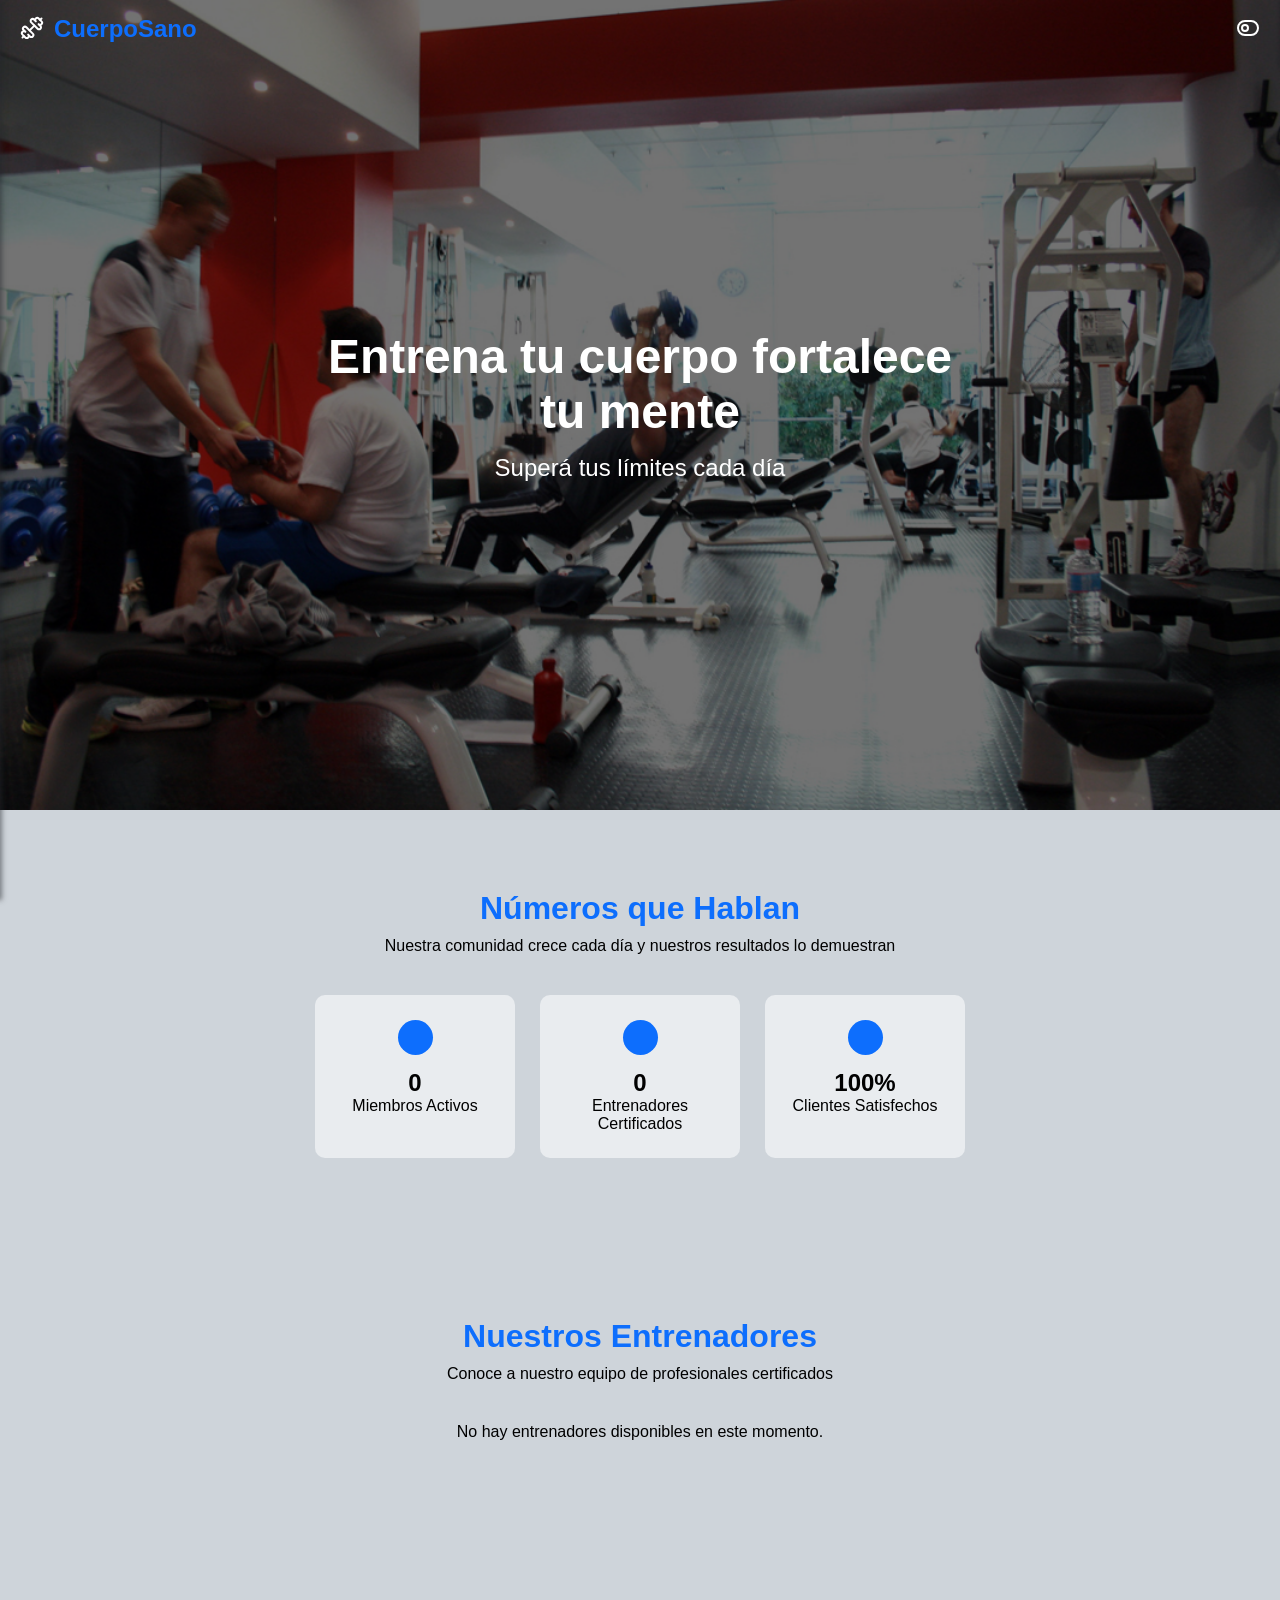
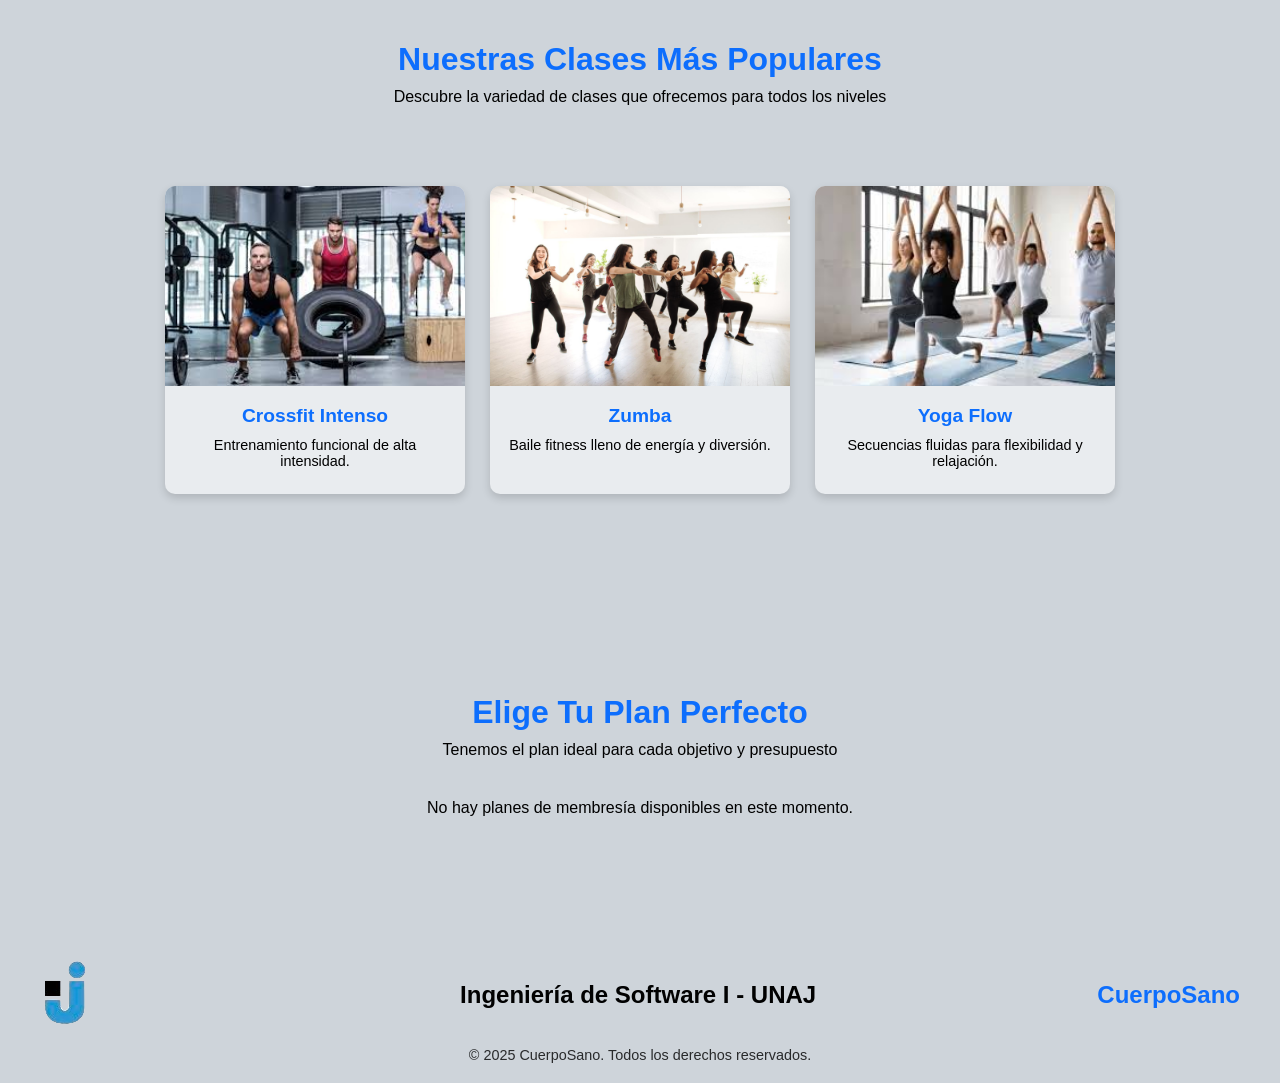
==== commit ba4f2c67: "actualizacion del sidebar" ====
--- a/FrontEnd/HTML/index.html
+++ b/FrontEnd/HTML/index.html
@@ -18,105 +18,107 @@
   <!-- Overlay del sidebar -->
   <div id="overlay" class="overlay"></div>
 
-  <!-- ================= HERO SLIDER ================= -->
+  <main class="content-wrapper">
+    <!-- ================= HERO SLIDER ================= -->
     <section class="hero-slider">
-    <div class="hero-slide active" style="background-image: url('../ASSETS/img/fondo_1.jpg');">
-        <div class="hero-overlay"></div>
-        <div class="hero-content">
-        <h1>Entrena tu cuerpo fortalece tu mente</h1>
-        <p>Superá tus límites cada día</p>
-        </div>
+      <div class="hero-slide active" style="background-image: url('../ASSETS/img/fondo_1.jpg');">
+          <div class="hero-overlay"></div>
+          <div class="hero-content">
+          <h1>Entrena tu cuerpo fortalece tu mente</h1>
+          <p>Superá tus límites cada día</p>
+          </div>
+      </div>
+
+    <div class="hero-slide" style="background-image: url('../ASSETS/img/fondo_2.jpg');">
+      <div class="hero-overlay"></div>
+      <div class="hero-content">
+        <h1>Entrena con expertos</h1>
+        <p>Nuestros entrenadores certificados te guiarán en cada paso</p>
+      </div>
     </div>
 
-  <div class="hero-slide" style="background-image: url('../ASSETS/img/fondo_2.jpg');">
-    <div class="hero-overlay"></div>
-    <div class="hero-content">
-      <h1>Entrena con expertos</h1>
-      <p>Nuestros entrenadores certificados te guiarán en cada paso</p>
-    </div>
-  </div>
-
-  <div class="hero-slide" style="background-image: url('../ASSETS/img/fondo_3.jpg');">
-    <div class="hero-overlay"></div>
-    <div class="hero-content">
-      <h1>Tu bienestar es nuestra meta</h1>
-      <p>Un cuerpo sano comienza con una mente fuerte</p>
-    </div>
-  </div>
-</section>
-  <!-- ================= SECCIÓN ESTADÍSTICAS ================= -->
-  <section class="stats">
-    <h2>Números que Hablan</h2>
-    <p>Nuestra comunidad crece cada día y nuestros resultados lo demuestran</p>
-
-    <div class="stats-grid">
-      <div class="stat-card">
-        <span class="circle"></span>
-        <h3 id="miembrosActivosContador">0</h3>
-        <p>Miembros Activos</p>
-      </div>
-      <div class="stat-card">
-        <span class="circle"></span>
-        <h3 id="entrenadoresContador">0</h3>
-        <p>Entrenadores Certificados</p>
-      </div>
-      <div class="stat-card">
-        <span class="circle"></span>
-        <h3>100%</h3>
-        <p>Clientes Satisfechos</p>
+    <div class="hero-slide" style="background-image: url('../ASSETS/img/fondo_3.jpg');">
+      <div class="hero-overlay"></div>
+      <div class="hero-content">
+        <h1>Tu bienestar es nuestra meta</h1>
+        <p>Un cuerpo sano comienza con una mente fuerte</p>
       </div>
     </div>
-  </section>
+    </section>
+    <!-- ================= SECCIÓN ESTADÍSTICAS ================= -->
+    <section class="stats">
+      <h2>Números que Hablan</h2>
+      <p>Nuestra comunidad crece cada día y nuestros resultados lo demuestran</p>
 
-  <!-- ================= SECCIÓN ENTRENADORES ================= -->
-  <section class="trainers" id="entrenadores">
-    <h2>Nuestros Entrenadores</h2>
-    <p>Conoce a nuestro equipo de profesionales certificados</p>
-
-    <div class="trainer-cards" id="trainer-cards-container"></div>
-  </section>
-
-  <!-- ================= SECCIÓN CLASES ================= --> 
-  <section class="class" id="clases">
-    <div class="container_Class">
-        <h2>Nuestras Clases Más Populares</h2>
-        <p>Descubre la variedad de clases que ofrecemos para todos los niveles</p> 
-    </div> 
-    <div class="cards-container" id="clases-container">
-        <div class="card"> 
-            <img src="../ASSETS/img/clase_crossfit.jpg" alt="Crossfit"> 
-            <div class="card-content"> 
-                <h3>Crossfit Intenso</h3>
-                 <p>Entrenamiento funcional de alta intensidad.</p> 
-                </div> </div> <div class="card"> 
-                    <img src="../ASSETS/img/clase_zumba.jpg" alt="Zumba"> 
-                    <div class="card-content"> 
-                        <h3>Zumba</h3> 
-                        <p>Baile fitness lleno de energía y diversión.</p> 
-                    </div> </div> <div class="card"> 
-                        <img src="../ASSETS/img/clase_yoga.jpg" alt="Yoga"> 
-                        <div class="card-content"> 
-                            <h3>Yoga Flow</h3> 
-                            <p>Secuencias fluidas para flexibilidad y relajación.</p> 
-                    </div> 
-            </div> 
-        </div> 
+      <div class="stats-grid">
+        <div class="stat-card">
+          <span class="circle"></span>
+          <h3 id="miembrosActivosContador">0</h3>
+          <p>Miembros Activos</p>
+        </div>
+        <div class="stat-card">
+          <span class="circle"></span>
+          <h3 id="entrenadoresContador">0</h3>
+          <p>Entrenadores Certificados</p>
+        </div>
+        <div class="stat-card">
+          <span class="circle"></span>
+          <h3>100%</h3>
+          <p>Clientes Satisfechos</p>
+        </div>
+      </div>
     </section>
 
-  <!-- ================= SECCIÓN PLANES ================= -->
-  <section class="plans" id="planes">
-    <h2>Elige Tu Plan Perfecto</h2>
-    <p>Tenemos el plan ideal para cada objetivo y presupuesto</p>
+    <!-- ================= SECCIÓN ENTRENADORES ================= -->
+    <section class="trainers" id="entrenadores">
+      <h2>Nuestros Entrenadores</h2>
+      <p>Conoce a nuestro equipo de profesionales certificados</p>
 
-    <div class="plans-grid" id="plans-container"></div>
-  </section>
+      <div class="trainer-cards" id="trainer-cards-container"></div>
+    </section>
 
+    <!-- ================= SECCIÓN CLASES ================= --> 
+    <section class="class" id="clases">
+      <div class="container_Class">
+          <h2>Nuestras Clases Más Populares</h2>
+          <p>Descubre la variedad de clases que ofrecemos para todos los niveles</p> 
+      </div> 
+      <div class="cards-container" id="clases-container">
+          <div class="card"> 
+              <img src="../ASSETS/img/clase_crossfit.jpg" alt="Crossfit"> 
+              <div class="card-content"> 
+                  <h3>Crossfit Intenso</h3>
+                  <p>Entrenamiento funcional de alta intensidad.</p> 
+                  </div> </div> <div class="card"> 
+                      <img src="../ASSETS/img/clase_zumba.jpg" alt="Zumba"> 
+                      <div class="card-content"> 
+                          <h3>Zumba</h3> 
+                          <p>Baile fitness lleno de energía y diversión.</p> 
+                      </div> </div> <div class="card"> 
+                          <img src="../ASSETS/img/clase_yoga.jpg" alt="Yoga"> 
+                          <div class="card-content"> 
+                              <h3>Yoga Flow</h3> 
+                              <p>Secuencias fluidas para flexibilidad y relajación.</p> 
+                      </div> 
+              </div> 
+          </div> 
+    </section>
+
+    <!-- ================= SECCIÓN PLANES ================= -->
+    <section class="plans" id="planes">
+      <h2>Elige Tu Plan Perfecto</h2>
+      <p>Tenemos el plan ideal para cada objetivo y presupuesto</p>
+
+      <div class="plans-grid" id="plans-container"></div>
+    </section>
+
+  </main>
   <!-- ================= FOOTER ================= -->
   <div id="footer-placeholder"></div>
 
   <!-- ================= SCRIPT ================= -->
+  <script src="../HTML/JS/loadComponents.js"></script>
+  <script src="../HTML/JS/utils.js"></script>
   <script src="../HTML/JS/index.js"></script>
-  <script src="../HTML/JS/utils.js"></script>
-  <script src="../HTML/JS/loadComponents.js"></script>
 </body>
 </html>
--- a/FrontEnd/HTML/CSS/style.css
+++ b/FrontEnd/HTML/CSS/style.css
@@ -95,7 +95,7 @@
   display: flex;
   justify-content: space-between;
   align-items: center;
-  padding: 15px 40px;
+  padding: 15px 20px;
   color: #fff;
   z-index: 1000;
   background-color: black;
@@ -224,54 +224,83 @@
    SIDEBAR
 ========================================================= */
 .sidebar {
-  position: fixed;
-  top: 0;
-  left: -250px;
-  width: 250px;
-  height: 100%;
-  background-color: #000000;
-  color: #ffffff;
-  padding: 20px;
-  box-shadow: 2px 0 5px var(--overlay);
-  transition: left 0.3s ease;
-  z-index: 1000;
-  overflow-y: auto;
-}
+    position: fixed;
+    top: 0;
+    width: 250px;
+    height: 100%;
+    background-color: #000000;
+    color: #ffffff;
+    padding: 20px;
+    box-shadow: 2px 0 5px var(--overlay);
+    z-index: 1000;
+    overflow-y: auto;
+    
+    /* Propiedades de ocultamiento y transición (Método preferido) */
+    transform: translateX(-100%); /* Esconde completamente fuera de la vista */
+    transition: transform 0.3s ease;
+
+    overflow-y: auto;   /* 👉 permite scroll si hay muchos items */
+    overflow-x: hidden;
+      /* o el color que uses */
+    padding-bottom: 2rem;
+}
+
 
 .sidebar.active {
-  left: 0;
+    /* Muestra el sidebar en la posición 0 (visible) */
+    transform: translateX(0);
 }
 
 .sidebar ul {
-  list-style: none;
-  margin-top: 40px;
+    list-style: none;
+    margin-top: 40px;
 }
 
 .sidebar ul li {
-  margin: 20px 0;
+    margin: 20px 0;
 }
 
 .sidebar ul li a {
-  color: #ffffff;
-  text-decoration: none;
-  font-size: 1rem;
-  transition: color 0.2s;
-}
-
-.sidebar ul li a:hover {
-  color: var(--highlight);
-}
+    color: #ffffff;
+    text-decoration: none;
+    font-size: 1.3rem;
+    transition: color 0.2s;
+    
+    /* Flexbox para alinear el icono y el texto */
+    display: flex; 
+    align-items: center; 
+    gap: 10px; /* Espacio entre el icono y el texto */
+}
+
+.sidebar ul li a svg {   /* o el color que uses */
+    stroke: #ffffff;
+    width: 24px;
+    height: 24px;
+    transition: stroke 0.2s;
+}
+
+.btn.svg {
+  display: inline-flex;
+  align-items: center;
+  gap: 8px; /* separación entre icono y texto */
+}
+
+.sidebar ul li:hover a,
+.sidebar ul li:hover svg {
+    color: var(--highlight) !important;
+    stroke: var(--highlight) !important;
+}
+
 
 .close-btn {
-  background: none;
-  border: none;
-  font-size: 2rem;
-  color: var(--text);
-  cursor: pointer;
-  position: absolute;
-  top: 10px;
-  right: 10px;
-  
+    background: none;
+    border: none;
+    font-size: 2rem;
+    color: var(--text); /* Deberías usar var(--highlight) o #fff si está sobre fondo negro */
+    cursor: pointer;
+    position: absolute;
+    top: 10px;
+    right: 10px;
 }
 
 
@@ -282,6 +311,27 @@
     width: 220px;
   }
 }
+
+/* ---------------------------------------------------------
+   Estilos base del contenedor de contenido
+--------------------------------------------------------- */
+.content-wrapper {
+    /* Esto hace que el contenido ocupe el 100% de la pantalla por defecto */
+    margin-left: 0; 
+    width: 100%;
+    transition: margin-left 0.3s ease, width 0.3s ease; 
+    min-height: 100vh; /* Asegura que el contenido sea al menos de altura de la pantalla */
+}
+
+
+body.sidebar-active .content-wrapper {
+    /* 1. Desplaza el contenido principal a la derecha */
+    margin-left: 250px; /* Igual al ancho del sidebar */
+    
+    /* 2. Hace que el ancho se reduzca para CABER en el espacio restante */
+    width: calc(100% - 250px);
+}
+
 
 /* =========================================================
    OVERLAY
@@ -306,8 +356,8 @@
 ========================================================= */
 .hero-slider {
   position: relative;
-  height: 90vh;
-  overflow: hidden;
+  min-height: 90vh; /* Antes era height */
+  overflow: visible; /* Antes estaba hidden */
 
 }
 
@@ -1547,4 +1597,50 @@
   cursor: not-allowed;
 }
 
-
+/* Contenedor base */
+[data-tooltip] {
+    position: relative;
+    cursor: pointer;
+}
+
+/* Tooltip oculto */
+[data-tooltip]::after {
+    content: attr(data-tooltip);
+    position: absolute;
+    bottom: 120%;        /* encima del elemento */
+    left: 50%;
+    transform: translateX(-50%);
+    background: #111;
+    color: #fff;
+    padding: 6px 10px;
+    border-radius: 6px;
+    font-size: 0.75rem;
+    white-space: nowrap;
+    opacity: 0;
+    visibility: hidden;
+    transition: opacity 0.25s ease;
+    pointer-events: none;
+    z-index: 9999;
+}
+
+/* Flechita opcional */
+[data-tooltip]::before {
+    content: "";
+    position: absolute;
+    bottom: 110%;
+    left: 50%;
+    transform: translateX(-50%);
+    border-width: 6px;
+    border-style: solid;
+    border-color: #111 transparent transparent transparent;
+    opacity: 0;
+    visibility: hidden;
+    transition: opacity 0.25s ease;
+}
+
+/* Mostrar tooltip cuando el mouse pasa encima */
+[data-tooltip]:hover::after,
+[data-tooltip]:hover::before {
+    opacity: 1;
+    visibility: visible;
+}
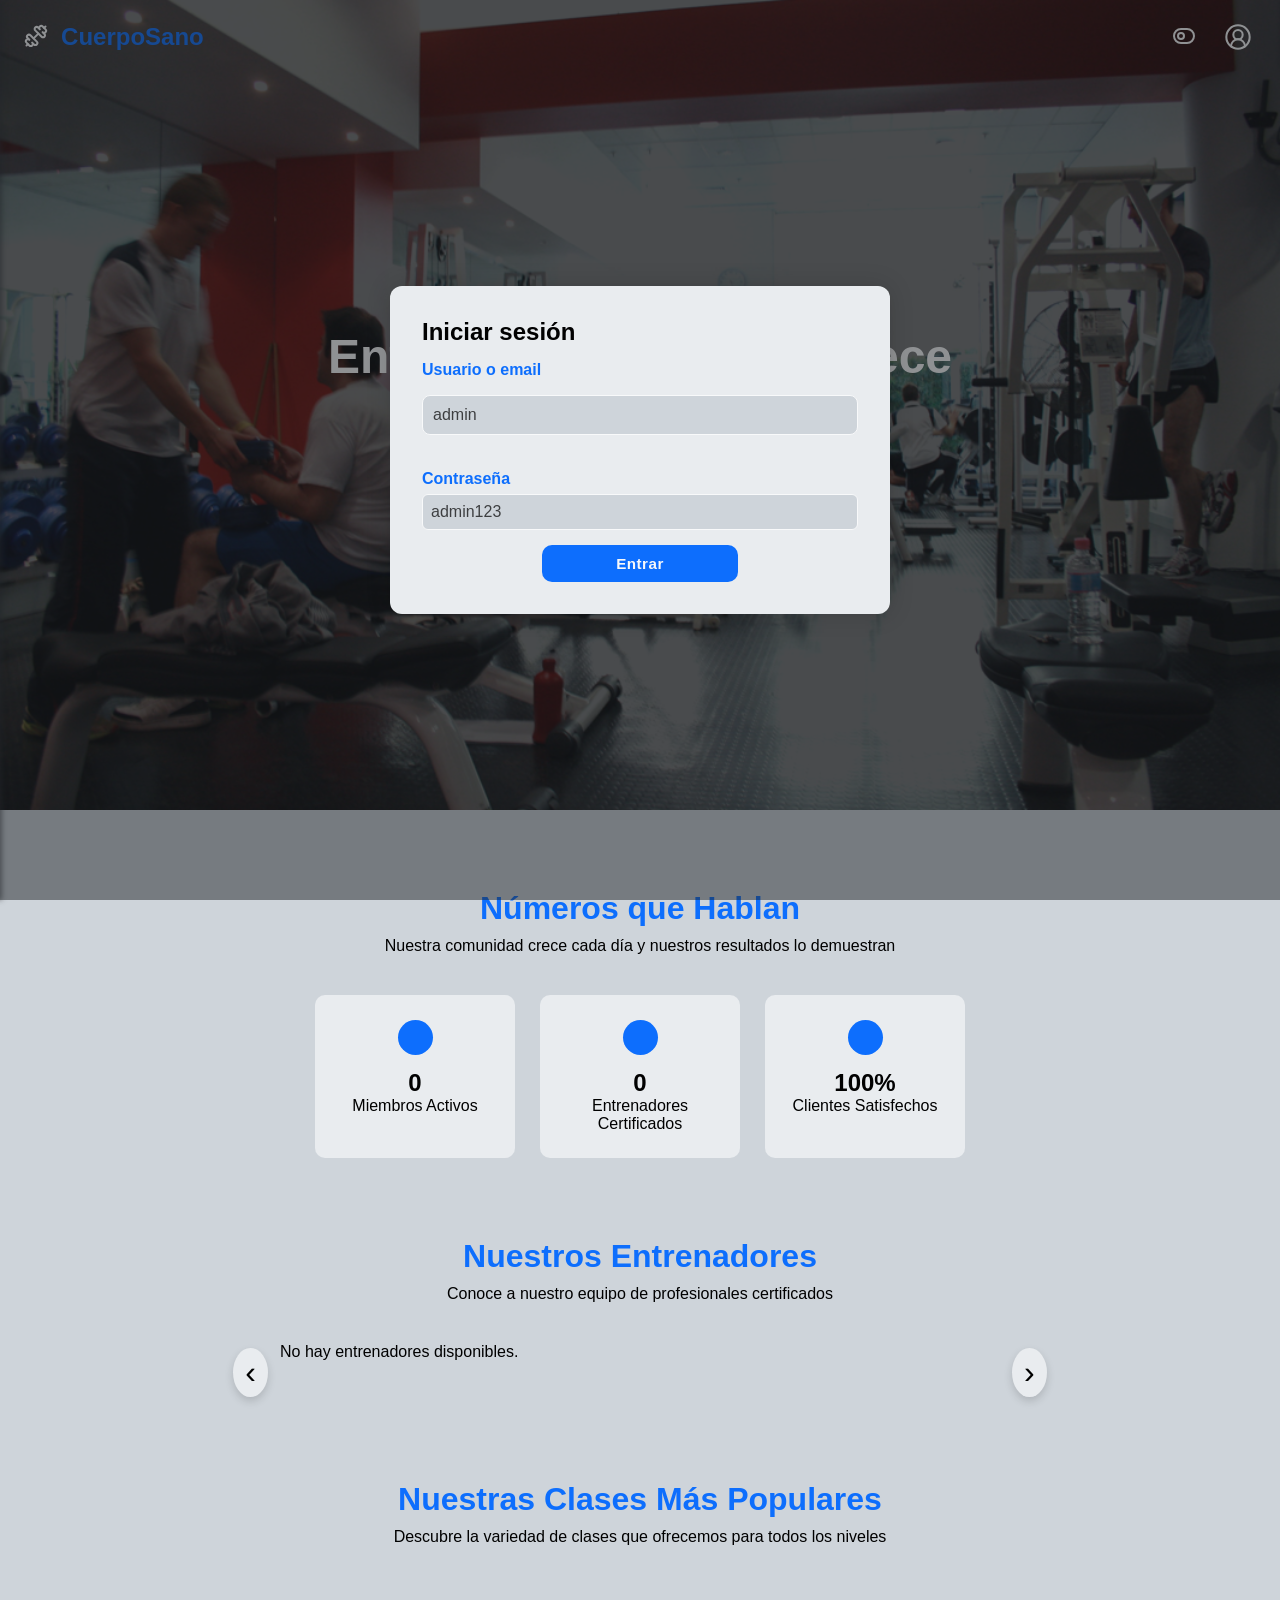
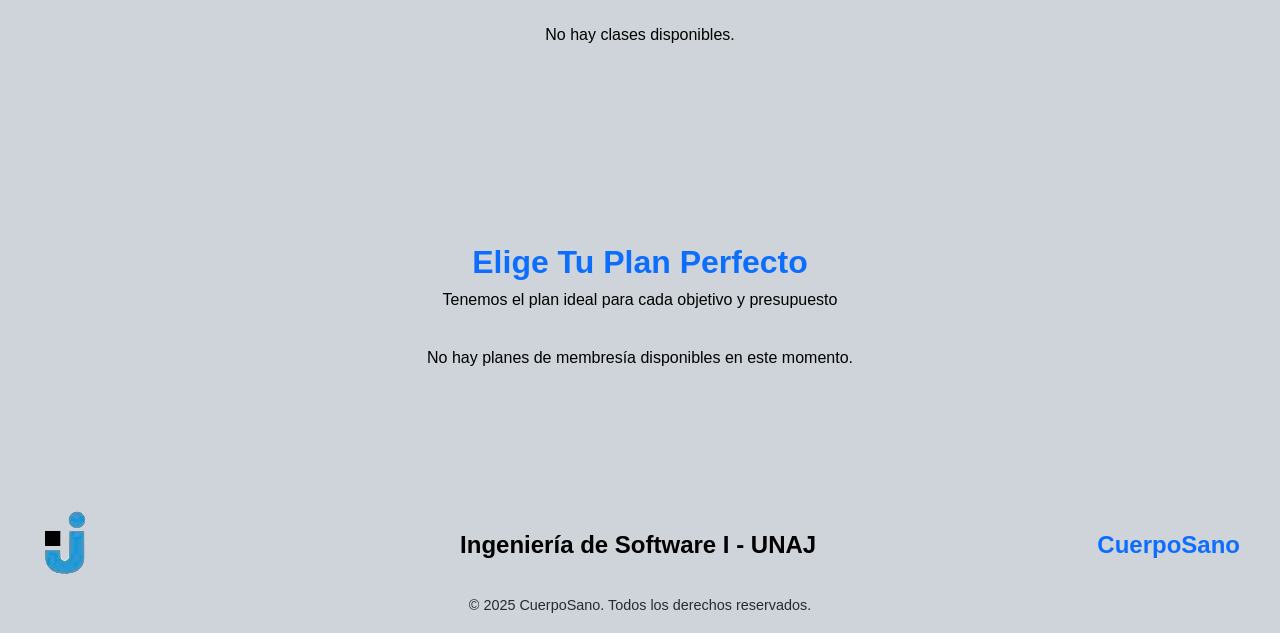
==== commit 4ff8e722: "creacion de login" ====
--- a/FrontEnd/HTML/index.html
+++ b/FrontEnd/HTML/index.html
@@ -74,7 +74,15 @@
       <h2>Nuestros Entrenadores</h2>
       <p>Conoce a nuestro equipo de profesionales certificados</p>
 
-      <div class="trainer-cards" id="trainer-cards-container"></div>
+      <div class="trainer-wrapper">
+        <button class="trainer-arrow left" id="trainerPrev">‹</button>
+
+        <div class="trainer-viewport">
+          <div class="trainer-cards" id="trainer-cards-container"></div>
+        </div>
+
+        <button class="trainer-arrow right" id="trainerNext">›</button>
+      </div>
     </section>
 
     <!-- ================= SECCIÓN CLASES ================= --> 
@@ -84,24 +92,8 @@
           <p>Descubre la variedad de clases que ofrecemos para todos los niveles</p> 
       </div> 
       <div class="cards-container" id="clases-container">
-          <div class="card"> 
-              <img src="../ASSETS/img/clase_crossfit.jpg" alt="Crossfit"> 
-              <div class="card-content"> 
-                  <h3>Crossfit Intenso</h3>
-                  <p>Entrenamiento funcional de alta intensidad.</p> 
-                  </div> </div> <div class="card"> 
-                      <img src="../ASSETS/img/clase_zumba.jpg" alt="Zumba"> 
-                      <div class="card-content"> 
-                          <h3>Zumba</h3> 
-                          <p>Baile fitness lleno de energía y diversión.</p> 
-                      </div> </div> <div class="card"> 
-                          <img src="../ASSETS/img/clase_yoga.jpg" alt="Yoga"> 
-                          <div class="card-content"> 
-                              <h3>Yoga Flow</h3> 
-                              <p>Secuencias fluidas para flexibilidad y relajación.</p> 
-                      </div> 
-              </div> 
-          </div> 
+        <!-- Las cards se generan dinámicamente desde JS -->
+      </div>
     </section>
 
     <!-- ================= SECCIÓN PLANES ================= -->
@@ -109,8 +101,17 @@
       <h2>Elige Tu Plan Perfecto</h2>
       <p>Tenemos el plan ideal para cada objetivo y presupuesto</p>
 
-      <div class="plans-grid" id="plans-container"></div>
+      <div class="plans-wrapper">
+        <button class="trainer-arrow left" id="plansPrev">‹</button>
+
+        <div class="plans-grid" id="plans-container"></div>
+
+        <button class="trainer-arrow right" id="plansNext">›</button>
+      </div>
     </section>
+
+    <!-- ================= HEADER ================= -->
+    <div id="auth-placeholder"></div>
 
   </main>
   <!-- ================= FOOTER ================= -->
--- a/FrontEnd/HTML/CSS/style.css
+++ b/FrontEnd/HTML/CSS/style.css
@@ -57,9 +57,12 @@
   border: none;
   cursor: pointer;
   background: none;
-}
-
-
+  border-radius: 30px;
+}
+
+.modo-btn:hover{
+  background-color: #333;
+}
 
 /* =========================================================
    RESET Y CONFIGURACIÓN GENERAL
@@ -131,8 +134,13 @@
 .menu-btn {
   background: none;
   border: none;
+  padding: 2%;
+  border-radius: 30px;
   color:  #fff;
   cursor: pointer;
+}
+.menu-btn:hover{
+  background-color: #333;
 }
 
 .nav-links {
@@ -219,6 +227,86 @@
   }
 }
 
+/*modal Auth*/
+.auth-modal {
+  max-width: 420px;
+}
+
+.auth-form {
+  display: flex;
+  flex-direction: column;
+  gap: 1rem;
+}
+
+.auth-buttons {
+  text-align: center;
+}
+
+/* cuando el login es obligatorio */
+.modal.forced .modal-content {
+  animation: shake 0.3s ease;
+}
+
+.modal.forced .btn-secondary {
+  display: none; /* oculto cerrar */
+}
+
+/* Contenedor del menú */
+.user-menu {
+  position: relative;
+  display: inline-block;
+}
+
+.hidden {
+  display: none;
+}
+
+
+/* Botón del icono */
+.user-btn {
+  background: transparent;
+  border: none;
+  cursor: pointer;
+  padding: 8px;
+  display: flex;
+  align-items: center;
+  border-radius: 30px;
+}
+
+.user-btn:hover{
+  background-color: #333;
+}
+
+.user-dropdown {
+  position: absolute;
+  right: 0;
+  top: 40px;
+  background: var(--bg-alt);
+  border-radius: 8px;
+  padding: 8px;
+  display: flex;
+  flex-direction: column;
+  gap: 6px;
+  box-shadow: 0 4px 10px rgba(0,0,0,.3);
+  z-index: 3000;
+}
+
+.user-dropdown.hidden {
+  display: none;
+}
+
+.user-dropdown button {
+  background: none;
+  border: none;
+  padding: 8px;
+  cursor: pointer;
+  text-align: left;
+  white-space: nowrap;
+}
+
+.user-dropdown button:hover{
+  background-color: #b7b7b7;
+}
 
 /* =========================================================
    SIDEBAR
@@ -279,6 +367,14 @@
     transition: stroke 0.2s;
 }
 
+.sidebar ul li.divider {
+  border-bottom: 1px solid #aaa5;
+  margin: 8px 0;
+  height: 0;
+  padding: 0;
+  list-style: none;
+}
+
 .btn.svg {
   display: inline-flex;
   align-items: center;
@@ -320,7 +416,7 @@
     margin-left: 0; 
     width: 100%;
     transition: margin-left 0.3s ease, width 0.3s ease; 
-    min-height: 100vh; /* Asegura que el contenido sea al menos de altura de la pantalla */
+    min-height: 83vh; /* Asegura que el contenido sea al menos de altura de la pantalla */
 }
 
 
@@ -484,12 +580,59 @@
 }
 
 /* =========================================================
-   SECCIÓN ENTRENADORES
-========================================================= */
-.trainers {
-  text-align: center;
-  padding: 80px 20px;
-  background-color: var(--bg);
+   SECCIÓN ENTRENADORES (MODERNA)
+========================================================= */
+.trainer-wrapper {
+  position: relative;
+  display: flex;
+  align-items: center;
+  justify-content: center;
+}
+
+/* VENTANA */
+.trainer-viewport {
+  overflow: hidden;
+  width: 720px; /* 3 cards */
+}
+
+.trainer-cards {
+  display: flex;
+  gap: 20px;
+  transition: transform 0.4s ease;
+  will-change: transform;
+}
+
+/* CARD */
+.trainer-card {
+  flex: 0 0 220px;
+  background-color: var(--bg-alt);
+  border-radius: 12px;
+  padding: 16px;
+  text-align: center;
+  box-shadow: 0 6px 12px var(--card-shadow);
+  transition: transform 0.3s ease, box-shadow 0.3s ease;
+  backdrop-filter: blur(4px);
+  border: 1px solid rgba(0,0,0,0.05);
+}
+
+.trainer-card:hover {
+  transform: translateY(-6px);
+  box-shadow: 0 10px 18px var(--card-shadow);
+}
+
+/* FOTO */
+.trainer-photo {
+  width: 72px;
+  height: 72px;
+  border-radius: 50%;
+  background-size: cover;
+  background-position: center;
+  border: 3px solid var(--highlight);
+  margin: 0 auto 10px;
+}
+
+.trainers{
+  text-align: center;
 }
 
 .trainers h2 {
@@ -502,40 +645,40 @@
   color: var(--text-alt);
   margin-bottom: 40px;
 }
-.trainers p1 {
-  color: var(--text-alt);
-}
-
-.trainer-cards {
-  display: flex;
-  justify-content: center;
-  flex-wrap: wrap;
-  gap: 30px;
-}
-
-.trainer-card {
-  background-color: var(--bg-alt);
+
+/* FLECHAS */
+.trainer-arrow {
+  position: relative;
+  z-index: 5;
+  background: var(--bg-alt);
+  border: none;
+  font-size: 2rem;
+  cursor: pointer;
+  padding: 6px 12px;
+  border-radius: 50%;
   box-shadow: 0 4px 8px var(--card-shadow);
-  border-radius: 10px;
-  padding: 30px;
-  width: 220px;
-  text-align: center;
-  transition: transform 0.3s;
-}
-
-.trainer-card:hover {
-  transform: translateY(-5px);
-}
-
-.trainer-photo {
-  width: 100px;
-  height: 100px;
-  border-radius: 50%;
-  background-color: var(--btn-alt);
-  border: 4px solid var(--highlight);
-  margin: 0 auto 15px;
-}
-
+  transition: background 0.2s;
+}
+
+.trainer-arrow:hover {
+  background: var(--highlight);
+  color: #fff;
+}
+
+.trainer-arrow.left {
+  margin-right: 12px;
+}
+
+.trainer-arrow.right {
+  margin-left: 12px;
+}
+
+/* RESPONSIVE */
+@media (max-width: 768px) {
+  .trainer-viewport  {
+    width: 240px; /* 1 card */
+  }
+}
 /* =========================================================
    MODALES (actualizados para consultas y detalles)
 ========================================================= */
@@ -550,6 +693,9 @@
   z-index: 2000;
   background:  var(--overlay);
   animation: fadeIn 0.3s ease;
+}
+.modal.active {
+  display: flex;
 }
 
 .modal.show {
@@ -583,7 +729,6 @@
 
 /* Versión más pequeña (modal de consulta) */
 .modal-content.small {
-  max-width: 350px;
   text-align: center;
 }
 
@@ -890,9 +1035,19 @@
   background-image: linear-gradient(to bottom right, lab(85 14.74 68.44), lab(57 34.66 84.26));
 }
 
-
-
-
+/* Wrapper para carrusel de planes */
+.plans-wrapper {
+  position: relative;
+  display: flex;
+  align-items: center;
+  justify-content: center;
+}
+
+/* Carrusel horizontal */
+.plans-grid {
+  overflow: hidden;
+  transition: transform 0.4s ease;
+}
 
 
 /* =========================================================
@@ -1644,3 +1799,139 @@
     opacity: 1;
     visibility: visible;
 }
+
+/* =========================
+   REPORTES — NORMALIZADO
+========================= */
+.btn-row, .reporte {
+  margin: 30px 5% !important ;
+  margin-top: 50px !important ;
+
+}
+
+/* === CONTENEDOR DE FILTROS === */
+.filtros-contenedor {
+  display: grid;
+  gap: 1rem;
+  grid-template-columns: repeat(auto-fit, minmax(220px, 1fr));
+  margin-top: 1rem;
+}
+/* === CARD DE FILTROS === */
+
+
+.card-filtro label {
+  font-size: 0.875rem;
+  font-weight: 600;
+  color: var(--text);                            /* Texto estándar */
+  margin-bottom: 0.3rem;
+}
+
+.card-filtro select,
+.card-filtro input {
+  padding: 0.5rem 0.75rem;
+  border-radius: 0.5rem;
+  border: 1px solid var(--border);
+  background: var(--bg-alt);                         /* Color uniforme de inputs */
+  color: var(--text);
+}
+
+/* === BOTÓN APLICAR === */
+.btn-aplicar {
+  margin-top: 0.5rem;
+  padding: 0.6rem 1.2rem;
+  background: var(--highlight);                  /* Color principal */
+  color: #fff;
+  border: none;
+  border-radius: 0.5rem;
+  font-weight: 600;
+  cursor: pointer;
+  transition: background 0.2s ease;
+}
+
+.btn-aplicar:hover {
+  background: var(--highlight-hover);            /* Hover principal */
+}
+
+/* === MÉTRICAS === */
+.metricas-contenedor {
+  display: grid;
+  gap: 1.5rem;
+  margin-top: 2rem;
+  margin-left: 5%;
+  width: 90%;
+  grid-template-columns: repeat(auto-fit, minmax(220px, 1fr));
+}
+
+/* === CARDS DE MÉTRICAS === */
+.card-metrica {
+  background: var(--bg-alt);                      /* Fondo estándar */
+  border: 1px solid var(--border);
+  padding: 1.2rem;
+  border-radius: 0.75rem;
+  box-shadow: 0 1px 4px var(--card-shadow);
+  transition: box-shadow 0.2s ease;
+}
+
+.card-metrica:hover {
+  box-shadow: 0 4px 12px var(--card-shadow);      /* Hover estándar */
+}
+
+.card-metrica h2 {
+  margin: 15px !important;
+  font-size: 0.9rem;
+  font-weight: 500;
+  color: var(--text);
+}
+
+.card-metrica p {
+  font-size: 1.8rem;
+  font-weight: 700;
+  color: var(--text);
+}
+
+/* === Hover tabla normalizado === */
+.tabla-gestion tbody tr:hover {
+  background-color: var(--hover-bg);
+}
+
+.graficos-container {
+  margin: 40px 90px 0px 80px;
+  display: grid;
+  gap: 30px;
+}
+
+.grafico-card {
+  padding: 20px;
+  background: white;
+  border-radius: 12px;
+  box-shadow: 0 4px 10px rgba(0,0,0,0.1);
+  width: 100%;
+  max-width: 100%;
+  margin-bottom: 25px;
+}
+
+.grafico-wrapper {
+  position: relative;
+  width: 100%;
+  min-height: 260px;
+  height: auto;
+  aspect-ratio: 16/9;    /* <--- CONTROLÁS LA ALTURA */
+}
+
+@media (max-width: 768px) {
+  .grafico-wrapper {
+    aspect-ratio: 1/1;
+  }
+}
+
+.grafico-card canvas {
+  background: var(--bg-alt);
+  border-radius: 12px;
+  padding: 15px;
+}
+
+canvas {
+  width: 100% !important;
+  height: 100% !important;
+}
+
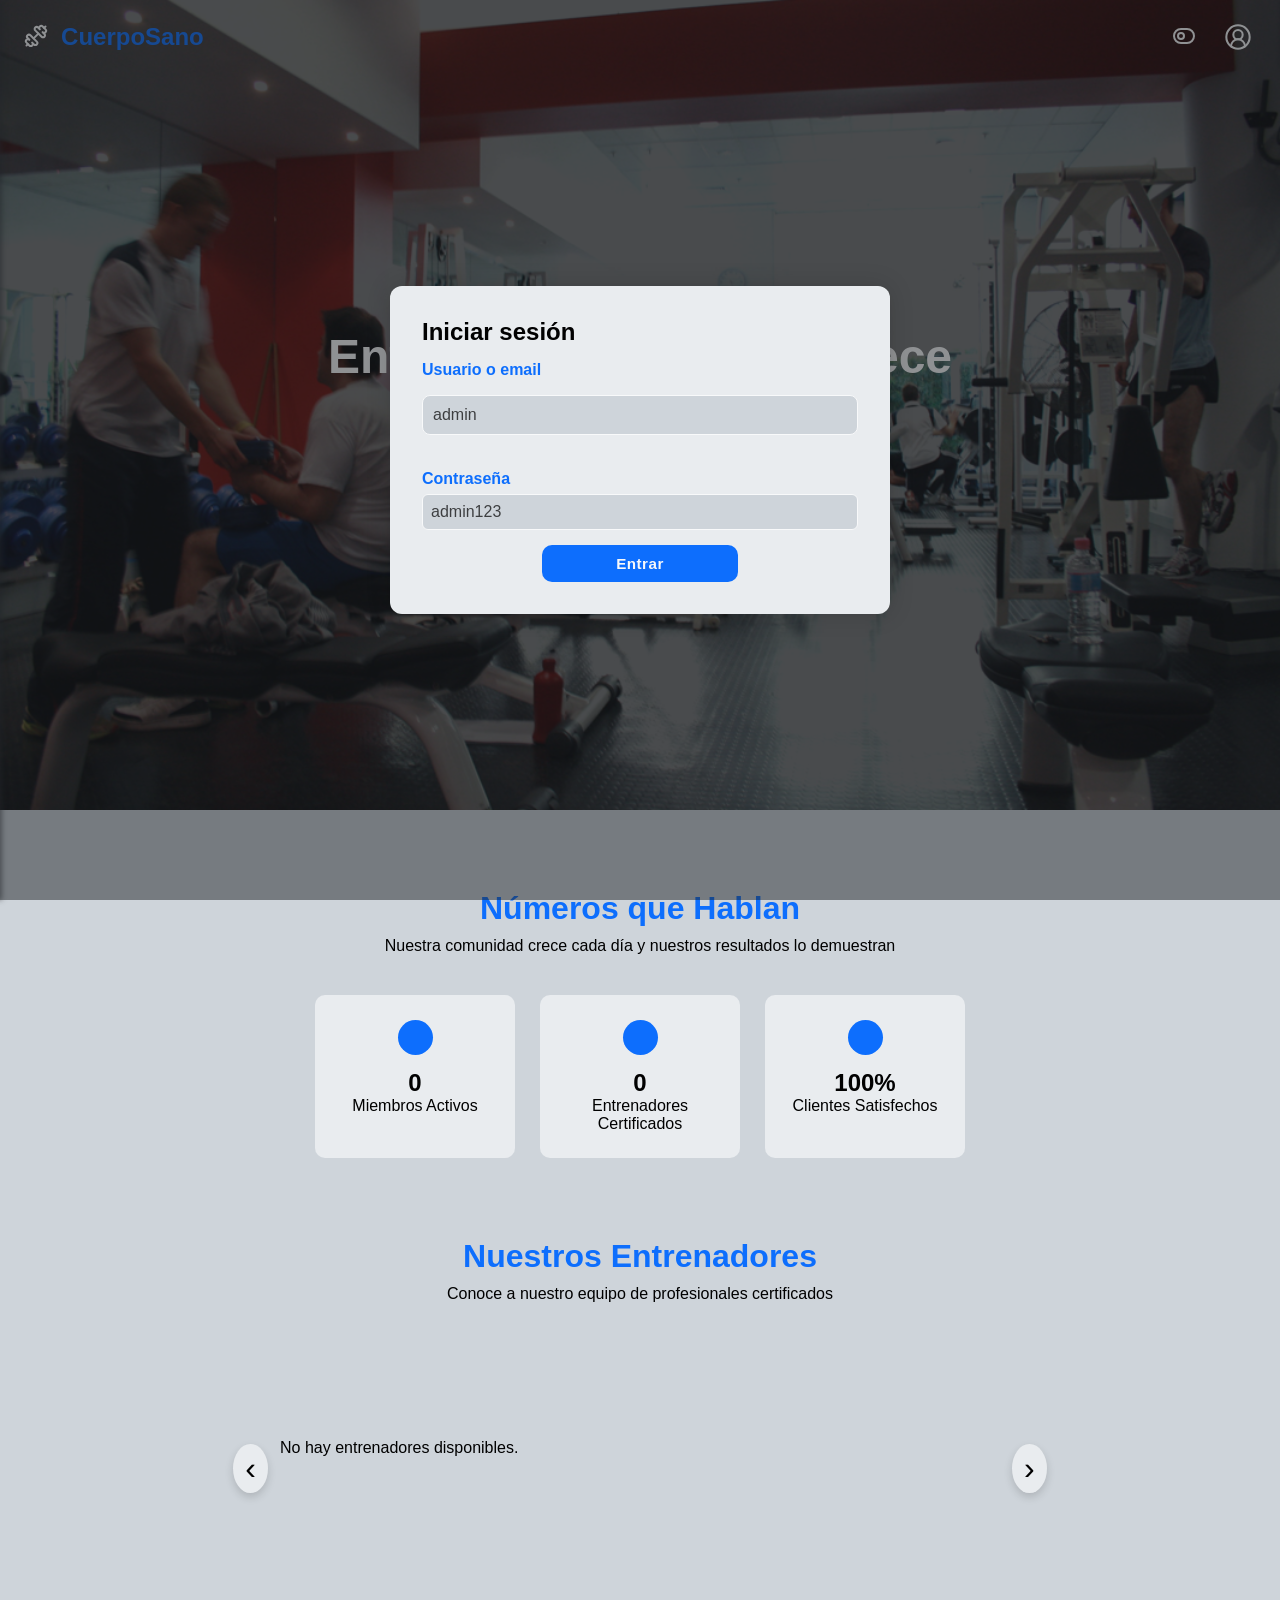
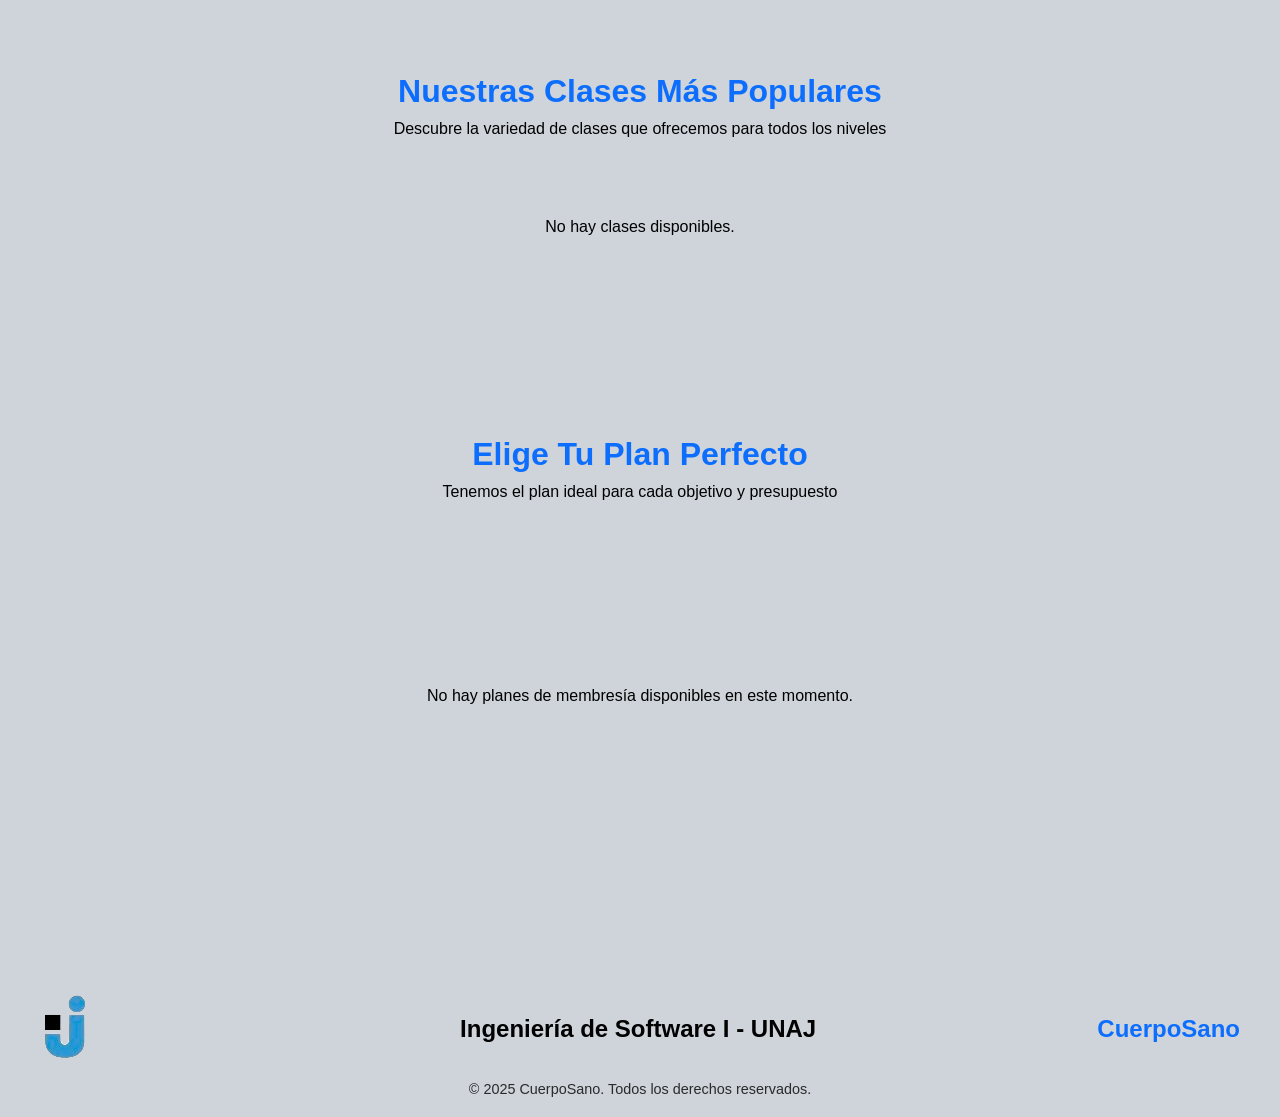
==== commit 488dc563: "Creacion del Login y Finalizacion del Gym" ====
--- a/FrontEnd/HTML/index.html
+++ b/FrontEnd/HTML/index.html
@@ -104,13 +104,17 @@
       <div class="plans-wrapper">
         <button class="trainer-arrow left" id="plansPrev">‹</button>
 
+        <div class="plans-viewport">
+          <div class="plans-grid" id="plans-container"></div>
+        </div>
+
         <div class="plans-grid" id="plans-container"></div>
 
         <button class="trainer-arrow right" id="plansNext">›</button>
       </div>
     </section>
 
-    <!-- ================= HEADER ================= -->
+    <!-- ================= AUTH ================= -->
     <div id="auth-placeholder"></div>
 
   </main>
--- a/FrontEnd/HTML/CSS/style.css
+++ b/FrontEnd/HTML/CSS/style.css
@@ -593,6 +593,8 @@
 .trainer-viewport {
   overflow: hidden;
   width: 720px; /* 3 cards */
+  height: 250px;
+  align-content: center;
 }
 
 .trainer-cards {
@@ -981,6 +983,7 @@
   border-radius: 10px;
   padding: 30px 30px 90px 30px;
   width: 260px;
+  height: 320px;
   text-align: center;
   position: relative;
   box-shadow: 0 4px 8px var(--card-shadow);
@@ -1043,10 +1046,19 @@
   justify-content: center;
 }
 
+.plans-viewport {
+  overflow: hidden;
+  width: 1000px;
+  height: 350px;
+  align-content: center;
+}
+
 /* Carrusel horizontal */
 .plans-grid {
   overflow: hidden;
   transition: transform 0.4s ease;
+  height: 350px;
+  align-content: center;
 }
 
 
@@ -1809,6 +1821,32 @@
 
 }
 
+.pago select,
+.pago input[type="number"]{
+  width: 100%;
+  padding: 10px;
+  margin: 10px 0 20px;
+  border: 1px solid var(--border);
+  border-radius: 8px;
+  background-color: var(--bg);
+  color: var(--text);
+  font-size: 1rem;
+}
+
+.pago label{
+  display: block;
+  color: var(--highlight);
+  font-weight: 600;
+  text-align: left;
+}
+
+.pago h2{
+  text-align: left;
+  color: var(--highlight);
+  font-size: 1.6rem;
+  margin: 0px 0px 15px 0px;
+}
+
 /* === CONTENEDOR DE FILTROS === */
 .filtros-contenedor {
   display: grid;
